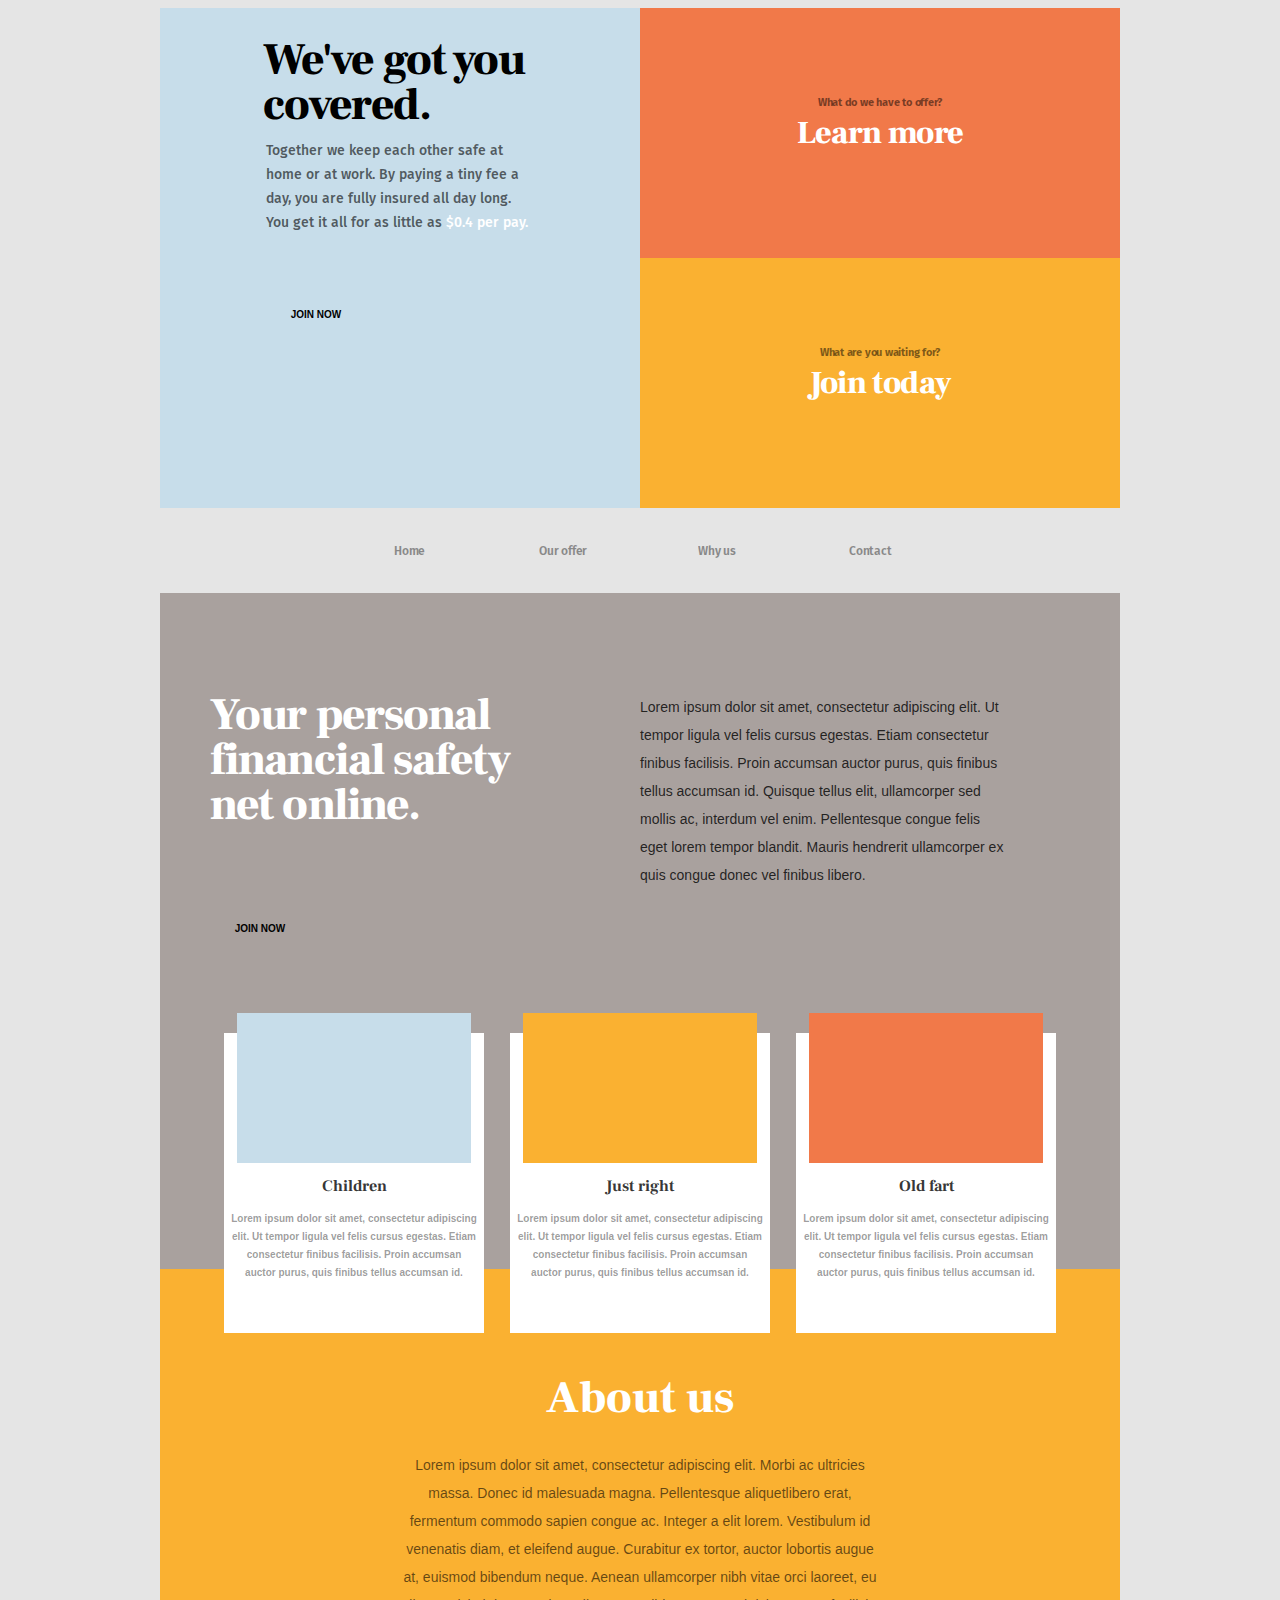
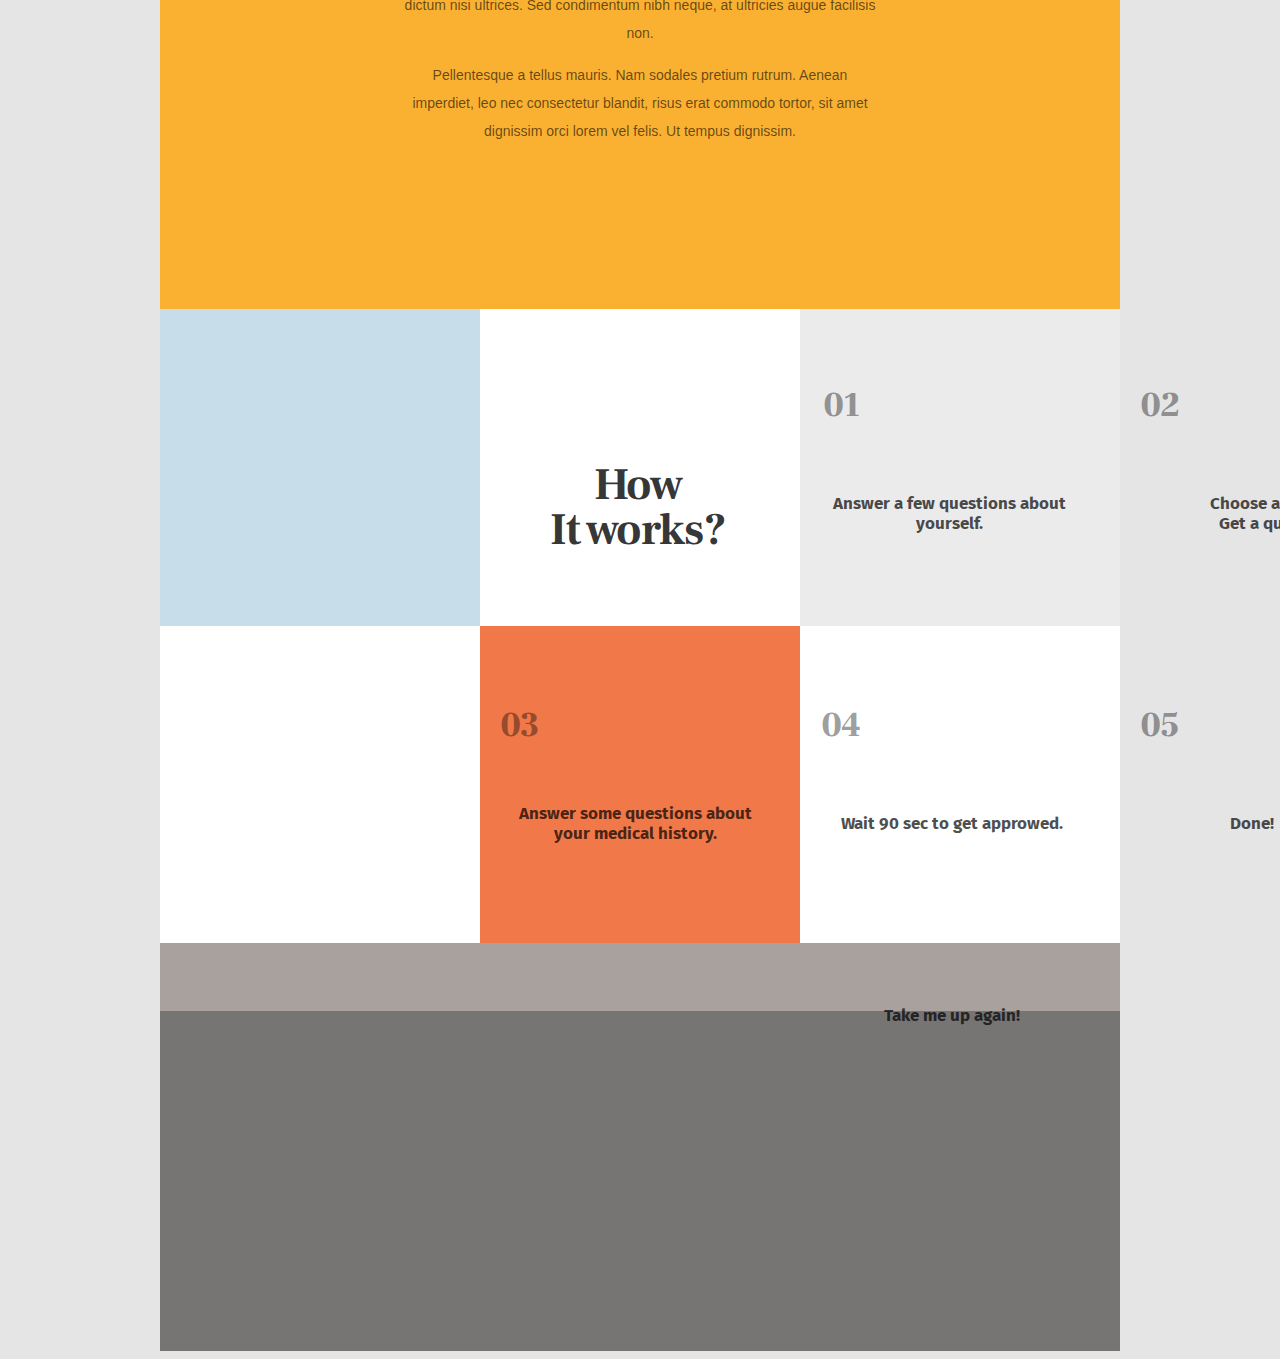
==== index.html @ c1df8662 "Merge branch 'master' of https://github.com/midori1727/insurance-project" ====
<!DOCTYPE html>
<html lang="en">
<head>
    <meta charset="UTF-8">
    <meta name="viewport" content="width=device-width, initial-scale=1.0">
    <link rel="stylesheet" href="style.css">
    <link href="https://fonts.googleapis.com/css2?family=Fira+Sans:wght@100;400&display=swap" rel="stylesheet">
    <link href="https://fonts.googleapis.com/css2?family=Frank+Ruhl+Libre&display=swap" rel="stylesheet">
    <title>Projektarbete</title>
</head>
<body>

    <div class="wrapper" id="start">

        <!-- Midori start -->
        <header>
            <section class="header-section1">
                <div class="header-section1-text">
                    <h1>We've got you covered.</h1>
                    <p>
                        Together we keep each other safe at home or at work. By paying a tiny fee a day, you are fully insured all day long. You get it all for as little as <span>$0.4 per pay.</span> 
                        <a href="" target="_self" class="font join-button">JOIN NOW</a>
                    </p>
                </div>
                <!-- <img src="img/family.png"> -->
            </section>
            <section class="header-section2">
                <p>What do we have to offer?</p>
                <h2>Learn more</h2>
            </section>
            <section class="header-section3">
                <p>What are you waiting for?</p>
                <h2>Join today</h2>
            </section>
            
        </header>
        <nav>
            <ul class="nav">
                <li><a href="index.html" target="_top">Home</a></li>
                <li><a href="#offer" target="_top">Our offer</a></li>
                <li><a href="#whyus" target="_top">Why us</a></li>
                <li><a href="contact.html" target="_top">Contact</a></li>
            </ul>
        </nav>

        <!-- Midori end -->

        <!-- Fredrik start -->
        <main class="main1" id="offer">
            <section class="infofield">
                <article>
                    <h1>Your personal financial safety net online.</h1>
                    <a href="" target="_self" class="font join-button">JOIN NOW</a>
                </article>
                <article>
                    <p>Lorem ipsum dolor sit amet, consectetur
                    adipiscing elit. Ut tempor ligula vel felis
                    cursus egestas. Etiam consectetur finibus
                    facilisis. Proin accumsan auctor purus, quis
                    finibus tellus accumsan id. Quisque tellus
                    elit, ullamcorper sed mollis ac, interdum vel
                    enim. Pellentesque congue felis eget lorem
                    tempor blandit. Mauris hendrerit
                    ullamcorper ex quis congue donec vel
                    finibus libero.</p>
                </article>
            </section>
            <section class="cards">
                <article class="card">
                    <div class="card-bild"></div>
                    <h2>Children</h2>
                    <p>
                        Lorem ipsum dolor sit amet, consectetur
                        adipiscing elit. Ut tempor ligula vel felis
                        cursus egestas. Etiam consectetur finibus
                        facilisis. Proin accumsan auctor purus, quis
                        finibus tellus accumsan id.
                    </p>
                </article>
                <article class="card">
                    <div class="card-bild kvinna"></div>
                    <h2>Just right</h2>
                    <p>
                        Lorem ipsum dolor sit amet, consectetur
                        adipiscing elit. Ut tempor ligula vel felis
                        cursus egestas. Etiam consectetur finibus
                        facilisis. Proin accumsan auctor purus, quis
                        finibus tellus accumsan id.
                    </p>
                </article>
                <article class="card">
                    <div class="card-bild gubbe"></div>
                    <h2>Old fart</h2>
                    <p>
                        Lorem ipsum dolor sit amet, consectetur
                        adipiscing elit. Ut tempor ligula vel felis
                        cursus egestas. Etiam consectetur finibus
                        facilisis. Proin accumsan auctor purus, quis
                        finibus tellus accumsan id.
                    </p>
                </article>
            </section>
            <section class="aboutus">
                <h1>About us</h1>
                    <p>Lorem ipsum dolor sit amet, consectetur adipiscing elit. Morbi ac ultricies massa.
Donec id malesuada magna. Pellentesque aliquetlibero erat, fermentum commodo sapien congue ac. Integer a elit
lorem. Vestibulum id venenatis diam, et eleifend augue. Curabitur ex
tortor, auctor lobortis augue at, euismod bibendum neque. Aenean
ullamcorper nibh vitae orci laoreet, eu dictum nisi ultrices. Sed
condimentum nibh neque, at ultricies augue facilisis non.
                    </p>
                    <p>Pellentesque a tellus mauris. Nam sodales pretium rutrum. Aenean
                        imperdiet, leo nec consectetur blandit, risus erat commodo tortor, sit
                        amet dignissim orci lorem vel felis. Ut tempus dignissim.
                    </p>
            </section>
        </main>
        <!-- Fredrik end -->



<!-- Shamil start-->
       
        <footer class="footer" id="whyus">
        
            <div class="boxes">
          
                <div class="box1">
                    <h1>How <br>It works?</h1>
                </div>
               
                <div class="box2">
                   <p class="one">01</p>
                    <p class="text1">Answer a few questions about yourself.</p>
                </div>
               
                <div class="box3">
                   <p class="two">02</p>
                    <p class="text2">Choose a plan.<br> Get a quote.</p>
                </div>
               
                <div class="box4">
                   <p class="three">03</p>
                    <p class="text3">Answer some questions about your medical history.</p>
                </div>
               
                <div class="box5">
                   <p class="four">04</p>
                    <p class="text4">Wait 90 sec to get approwed.</p>
                </div>
               
                <div class="box6">
                  <p class="five">05</p>
                   <p class="text5">Done!</p>
                </div>
               
            </div>
            
            <div class="section1"><a href="#start" target="_top">Take me up again!</a></div>
            <div class="section2"></div>
        </footer>
        <!-- Shamil end -->


    </div>
    
</body>
</html>
---- style.css ----
body {
    background: #E5E5E5;
    font-family: 'Fira Sans', sans-serif;
    font-style: normal;
    font-weight: 500;
    font-size: 14px;
    line-height: 24px;
}

.wrapper {
    /* background-color:red; */
    width:100%;
    margin-left:auto;
    margin-right:auto;
    max-width:960px;
    min-width:400px;
    min-height:600px;
    padding:0;
}

/* Midori Start*/

header {
    display: grid;
    grid-template: 
     "header1 header2" 50% 
     "header1 header3" 50%
     / 50% 50%;
}

span {
    color: white;
}


header {
    min-height:500px;
}

.header-section1 {
    min-height:500px;
    background: #C7DDEA;
    background-image: url("img/family.png");
    background-size: auto 55%;
    background-position: right bottom;
    background-repeat: no-repeat; 
    grid-area: header1;
}

.header-section1-text {
    display: flex;
    flex-direction: column;
    justify-content: center;
    align-items: center;
}

.header-section1 h1{
    width: 314px;
    height: 101px;
    font-family: Frank Ruhl Libre;
    font-style: normal;
    font-weight: 900;
    font-size: 45px;
    line-height: 100%;
    letter-spacing: -0.02em;
    color: #000000;
    margin-left: 40px;
    margin-bottom: 0px;
}

.header-section1 p {
    width: 268px;
    height: 103px;
    color: rgba(0, 0, 0, 0.6);
    grid-area: section1;
    margin-top: 0px;
    margin-bottom: 0px;
}

  
.header-section1 .join-button {
    margin-top: 65px;
}
  

button:hover {
    filter:drop-shadow(5px 5px 5px black) invert(100%); 
}


.header-section2 {
    background: #F17949;
    left: 720px;
    top: 0px;
    grid-area: header2;
    display: flex;
    flex-direction: column;
    justify-content: center;
    align-items: center;
    text-align: center;
}

.header-section2 p, .header-section3 p {
    width: 250px;
    height: 17px;
    font-family: Fira Sans;
    font-style: normal;
    font-weight: bold;
    font-size: 11px;
    line-height: 13px;
    margin-bottom: 0px;
    letter-spacing: -0.02em;
    color: rgba(0, 0, 0, 0.5);
}

.header-section2 h2, .header-section3 h2 {
  
    width: 250px;
    height: 41px;
    left: 860px;
    top: 131px;
    font-family: Frank Ruhl Libre;
    font-style: normal;
    font-weight: 900;
    font-size: 32px;
    line-height: 41px;
    letter-spacing: -0.02em;
    margin-top: 0px;
    color: #FFFFFF;
}

.header-section3 {
    background: #FAB131;
    grid-area: header3;
    display: flex;
    flex-direction: column;
    justify-content: center;
    align-items: center;
    text-align: center;
}

.nav {
    display: flex;
    justify-content: center;
    list-style: none;
    align-items: center;
    text-align: center;
    height: 57px;
    padding-left: 0px;
}

.nav li {
    width: 16%;
}

.nav li a {
    width: 100%;
    font-family: Fira Sans;
    font-weight: 600;
    font-size: 12px;
    line-height: 100%;
    letter-spacing: -0.02em;
    text-decoration: none;
    color: #000000; 
    opacity: 0.4;
}

.nav li a:hover {
    opacity: 1;
}

/*Midori end*/

/* Fredrik start */


.join-button {
    text-decoration:none;
    color:black;
    display:inline-block;
    box-sizing: border-box;
    width:10em;
    height:3em;
    font-style: normal;
    font-weight: bold;
    font-size: 10px;
    line-height: 3em;
    text-align:center;
    background-image: url("img/button.png");
    background-size: 100% auto;
    background-position: center center;
    background-repeat: no-repeat;
}
.join-button:hover {
    filter:drop-shadow(5px 5px 5px black) invert(100%); 
}

.main1 {
    width:100%;
    min-height:300px;
    margin:0;
    padding:0;
    background-color:#A9A19E;
    background-image: linear-gradient(to bottom, #FAB131, #FAB131);
    background-size: 100% 50%;
    background-position: left bottom;
    background-repeat: no-repeat;
}

.infofield, .cards, .aboutus {
    width:100%;
    height:33,3%;
}

.aboutus > h1 {
    color:white;
    text-align:center;
}
.aboutus > p {
    color: rgba(0, 0, 0, 0.6);
    text-align:center;
    line-height: 20px;
    width:50%;
    margin-left:auto;
    margin-right:auto;
}


.font, .main1 p {
    font-family: Verdana, Helvetica, sans-serif;
}


.main1 {
    display:inline-block;
    box-sizing: border-box;
    width:100%;
    min-height:300px;
    margin:0;
    padding-top:100px;
    padding-bottom:0;
    /* padding-left:5%;
    padding-right:5%; */
    /*padding:6wv 50px 150px 6wv;*/
    background-color:#A9A19E;
    background-image: linear-gradient(to bottom, #FAB131, #FAB131);
    background-size: 100% 50vw;
    background-position: left bottom;
    background-repeat: no-repeat;
    color:rgba(0,0,0,0.8);
}

.main1 h1 {
    color:white;
    font-size:3em;
}
.infofield h1 {
    width:80%;
    /* background-color:yellow; */
    margin:0;
    margin-bottom:20%;
    font-family: Frank Ruhl Libre;
    font-style: normal;
    font-weight: 900;
    font-size: 45px;
    line-height: 100%;
    letter-spacing: -0.02em;
}


.infofield, .cards, .aboutus {
    width:100%;
    height:33,3%;
    min-height:300px;
}
.infofield, .cards {
    display:flex;
    flex-flow: row wrap;
    justify-content:center;
    
}
.infofield p {
    /* background-color:green; */
    width:85%;
    margin:0;
}
.infofield article {
    /* background-color:purple; */
    display:block;
    box-sizing: content-box;
    width:100%;
    max-width:430px;
    min-height:33,3%;
    margin:0;
    padding:0;
}


.main1 p {
    line-height:2em;
}

.aboutus {
    background-color:#FAB131;
    padding-bottom:150px;
}

.aboutus h1 {
    text-align:center;
    font-family: Frank Ruhl Libre;
    font-style: normal;
    font-weight: 900;
    font-size: 45px;
    line-height: 100%;
}
.aboutus p {
    text-align:center;
    width:50%;
    padding:0;
    margin-left:auto;
    margin-right:auto;
}

.cards {
    /* background-color:navy; */
    max-width:860px;
    margin-left:auto;
    margin-right:auto;
}

.card {
    background-color:white;
    display:block;
    box-sizing: content-box;
    width:100%;
    max-width:260px;
    min-height:300px;
    margin:13px;
    margin-top:40px;
    padding:0;
    text-align:center;
}
.card h2 {
    font-family: Frank Ruhl Libre;
    font-style: normal;
    font-weight: bold;
    font-size: 16px;
    line-height: 20px;
}
.card p {
    width:95%;
    margin-left:auto;
    margin-right:auto;
    font-style: normal;
    font-weight: bold;
    font-size: 10px;
    line-height: 18px;
    color: rgba(0, 0, 0, 0.4);
}
.card-bild {
    display:block;
    box-sizing: content-box;
    width:90%;
    height:50%;
    margin-left:auto;
    margin-right:auto;
    margin-top:-20px;
    padding:0;
    background-color:#C7DDEA;
    background-image: url("img/child.png");
    background-size: auto 110%;
    background-position: center 10px;
    background-repeat: no-repeat;
}
.kvinna {
    background-color:#FAB131;
    background-size: auto 300%;
    background-image: url("img/adult.png");
}
.gubbe {
    background-color:#F17949;
    background-size: auto 270%;
    background-image: url("img/old.png");
}


/* FREDRIK END */



/* Shamil start*/

 

.boxes{
    display: grid;
    grid-template-columns: 320px 320px 320px;
    grid-template-rows: 317px 317px;
}


 

.box1{
    background-color: #C7DDEA;
}
.box2{
  background-color: #ffffff;  
}
.box3{
    background-color: #EBEBEB;
}
.box4{
   background-color: #ffffff; 
}
.box5{
    background-color: #F17949;
}
.box6{
    background-color: #ffffff;
}

 

.boxes h1{
position: absolute;
width: 230px;
height: 126px;
left: 550px;
top: 2015px;

font-family: Frank Ruhl Libre;
font-style: normal;
font-weight: bold;
font-size: 45px;
line-height: 100%;


display: flex;
align-items: center;
text-align: center;
letter-spacing: -0.02em;

color: rgba(0, 0, 0, 0.8);


    
}

.one{
    
    
position: absolute;
width: 100px;
height: 100px;
left: 823px;
top: 1920px;

font-family: Frank Ruhl Libre;
font-style: normal;
font-weight: 900;
font-size: 35px;
line-height: 100%;


display: flex;
align-items: center;
text-align: center;
letter-spacing: -0.02em;

color: rgba(0, 0, 0, 0.4);
}


.text1{
    position: absolute;
width: 257px;
height: 113px;
left: 821px;
top: 2040px;

font-family: Fira Sans;
font-style: normal;
font-weight: bold;
font-size: 17px;
line-height: 20px;


display: flex;
align-items: center;
text-align: center;

color: rgba(0, 0, 0, 0.7);
}

.two{
    position: absolute;
width: 100px;
height: 100px;
left: 1140px;
top:  1920px;

font-family: Frank Ruhl Libre;
font-style: normal;
font-weight: 900;
font-size: 35px;
line-height: 100%;


display: flex;
align-items: center;
text-align: center;
letter-spacing: -0.02em;

color: rgba(0, 0, 0, 0.4);
}

.text2{
    position: absolute;
width: 157px;
height: 113px;
left: 1210px;
top: 2040px;

font-family: Fira Sans;
font-style: normal;
font-weight: bold;
font-size: 17px;
line-height: 20px;


display: flex;
align-items: center;
text-align: center;

color: rgba(0, 0, 0, 0.7);
}

.three{
     position: absolute;
width: 100px;
height: 100px;
left: 500px;
top: 2240px;

font-family: Frank Ruhl Libre;
font-style: normal;
font-weight: 900;
font-size: 35px;
line-height: 100%;


display: flex;
align-items: center;
text-align: center;
letter-spacing: -0.02em;

color: rgba(0, 0, 0, 0.4);
}

.text3{
    position: absolute;
width: 250px;
height: 113px;
left: 510px;
top: 2350px;

font-family: Fira Sans;
font-style: normal;
font-weight: bold;
font-size: 17px;
line-height: 20px;


display: flex;
align-items: center;
text-align: center;

color: rgba(0, 0, 0, 0.7);
}


.four{
    position: absolute;
width: 100px;
height: 100px;
left: 821px;
top: 2240px;

font-family: Frank Ruhl Libre;
font-style: normal;
font-weight: 900;
font-size: 35px;
line-height: 100%;


display: flex;
align-items: center;
text-align: center;
letter-spacing: -0.02em;

color: rgba(0, 0, 0, 0.4);
}

.text4{
    position: absolute;
width: 257px;
height: 113px;
left: 841px;
top: 2350px;

font-family: Fira Sans;
font-style: normal;
font-weight: bold;
font-size: 17px;
line-height: 20px;


display: flex;
align-items: center;
text-align: center;

color: rgba(0, 0, 0, 0.7);
}

.five{
    position: absolute;
width: 100px;
height: 100px;
left: 1140px;
top: 2240px;

font-family: Frank Ruhl Libre;
font-style: normal;
font-weight: 900;
font-size: 35px;
line-height: 100%;


display: flex;
align-items: center;
text-align: center;
letter-spacing: -0.02em;

color: rgba(0, 0, 0, 0.4);
}


.text5{
    position: absolute;
width: 257px;
height: 113px;
left: 1230px;
top: 2350px;

font-family: Fira Sans;
font-style: normal;
font-weight: bold;
font-size: 17px;
line-height: 20px;


display: flex;
align-items: center;
text-align: center;

color: rgba(0, 0, 0, 0.7);
}



 


.section1{
width: 100%;
min-height: 68px;

background: #A9A19E;
}



 

.section1 a{
    position: absolute;
width: 255px;
height: 31px;
left: 884px;
top: 2600px;

font-family: Fira Sans;
font-style: normal;
font-weight: bold;
font-size: 17px;
line-height: 20px;
text-decoration: none;

display: flex;
align-items: center;
text-align: center;

color: rgba(0, 0, 0, 0.7);

}

 

.section2{
width: 100%;
height: 340px;

background: #777574;
}

 

/* Shamil end*/









/* MEDIA QUERYS START */

@media only screen and (max-width: 850px) {
    .infofield h1 {
        margin-bottom:0;
    }
    .main1 a {
        display:none;
    }

    nav {
        display: none;
    }

    header {
        display: flex;
        flex-direction: column; 
    }

    .header-section1 {
        background-size: auto 50%;
        background-position: center bottom;
        background-repeat: no-repeat; 
        min-height: 724px;
    }

    .header-section1 .join-button {
        margin-top: 30px;
    }

    .header-section2, .header-section3 {
        height: 315px;
    }

}

/* MEDIA QUERYS END */
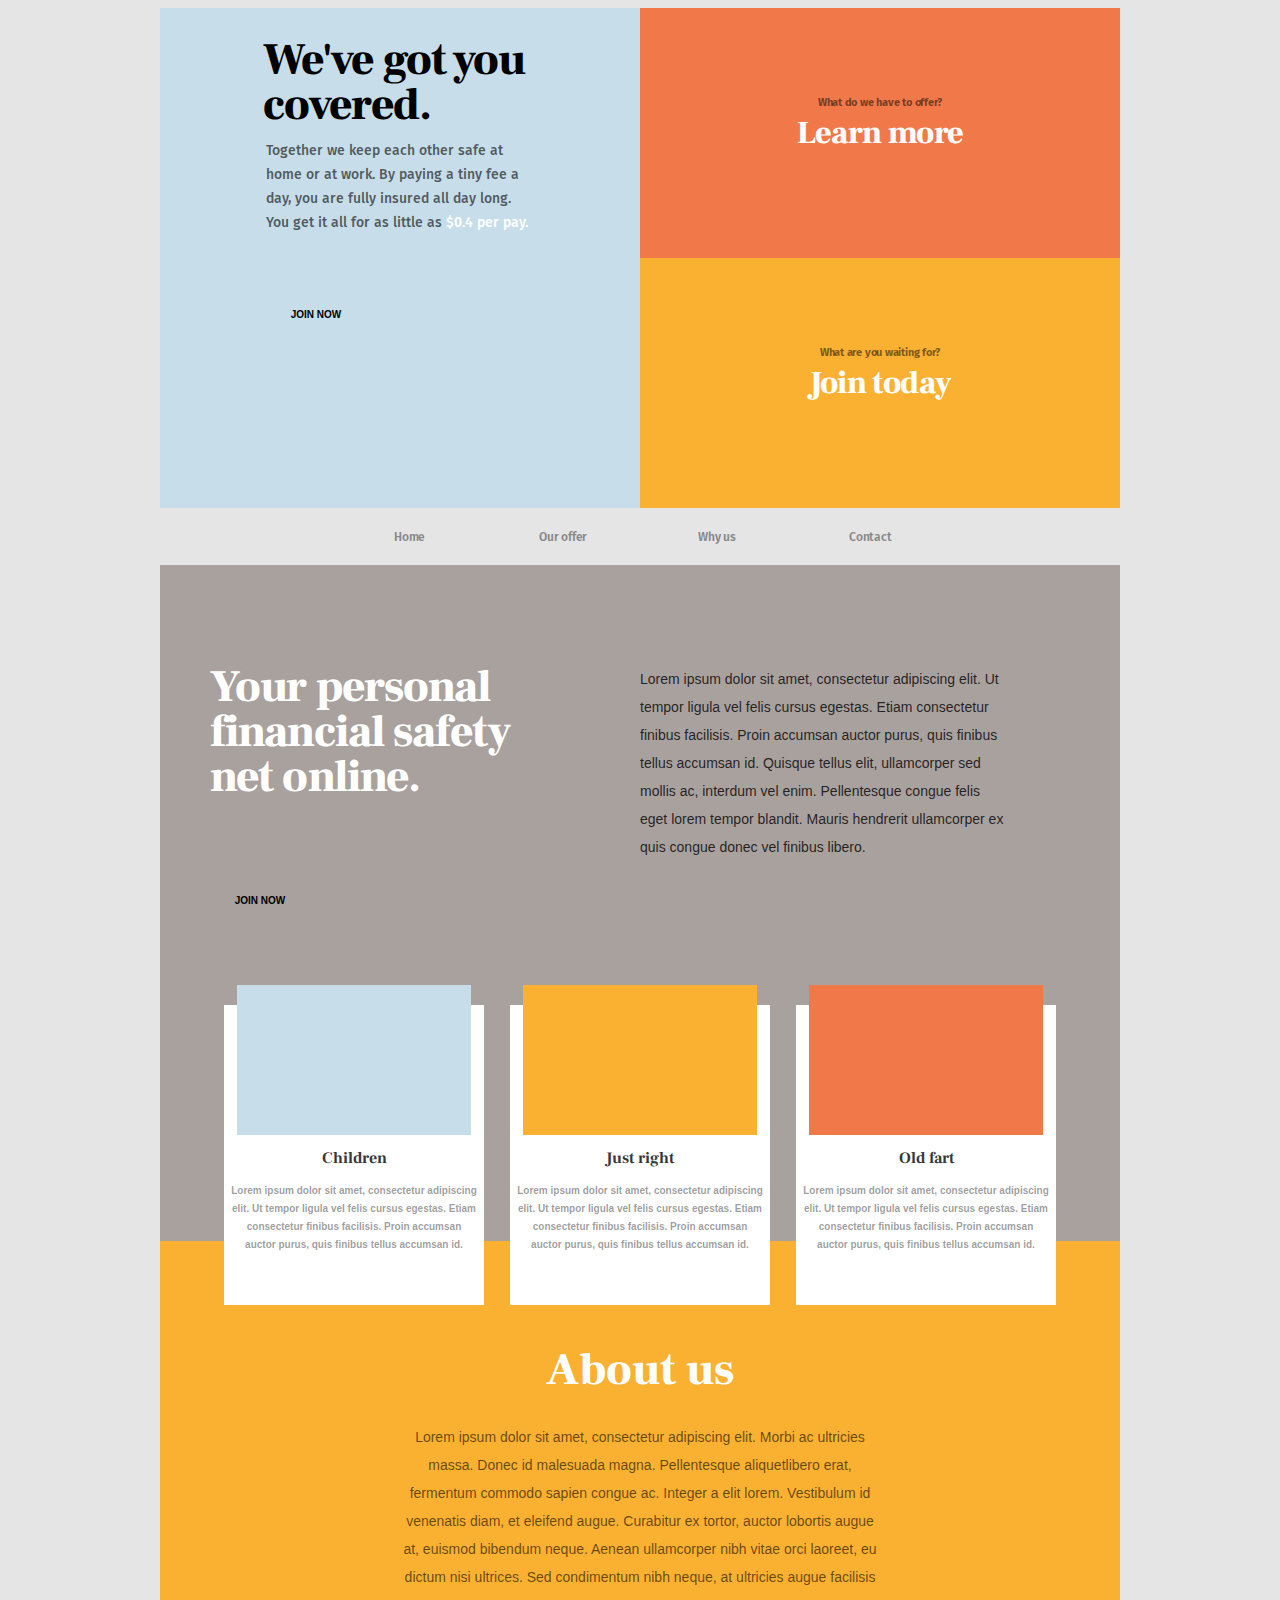
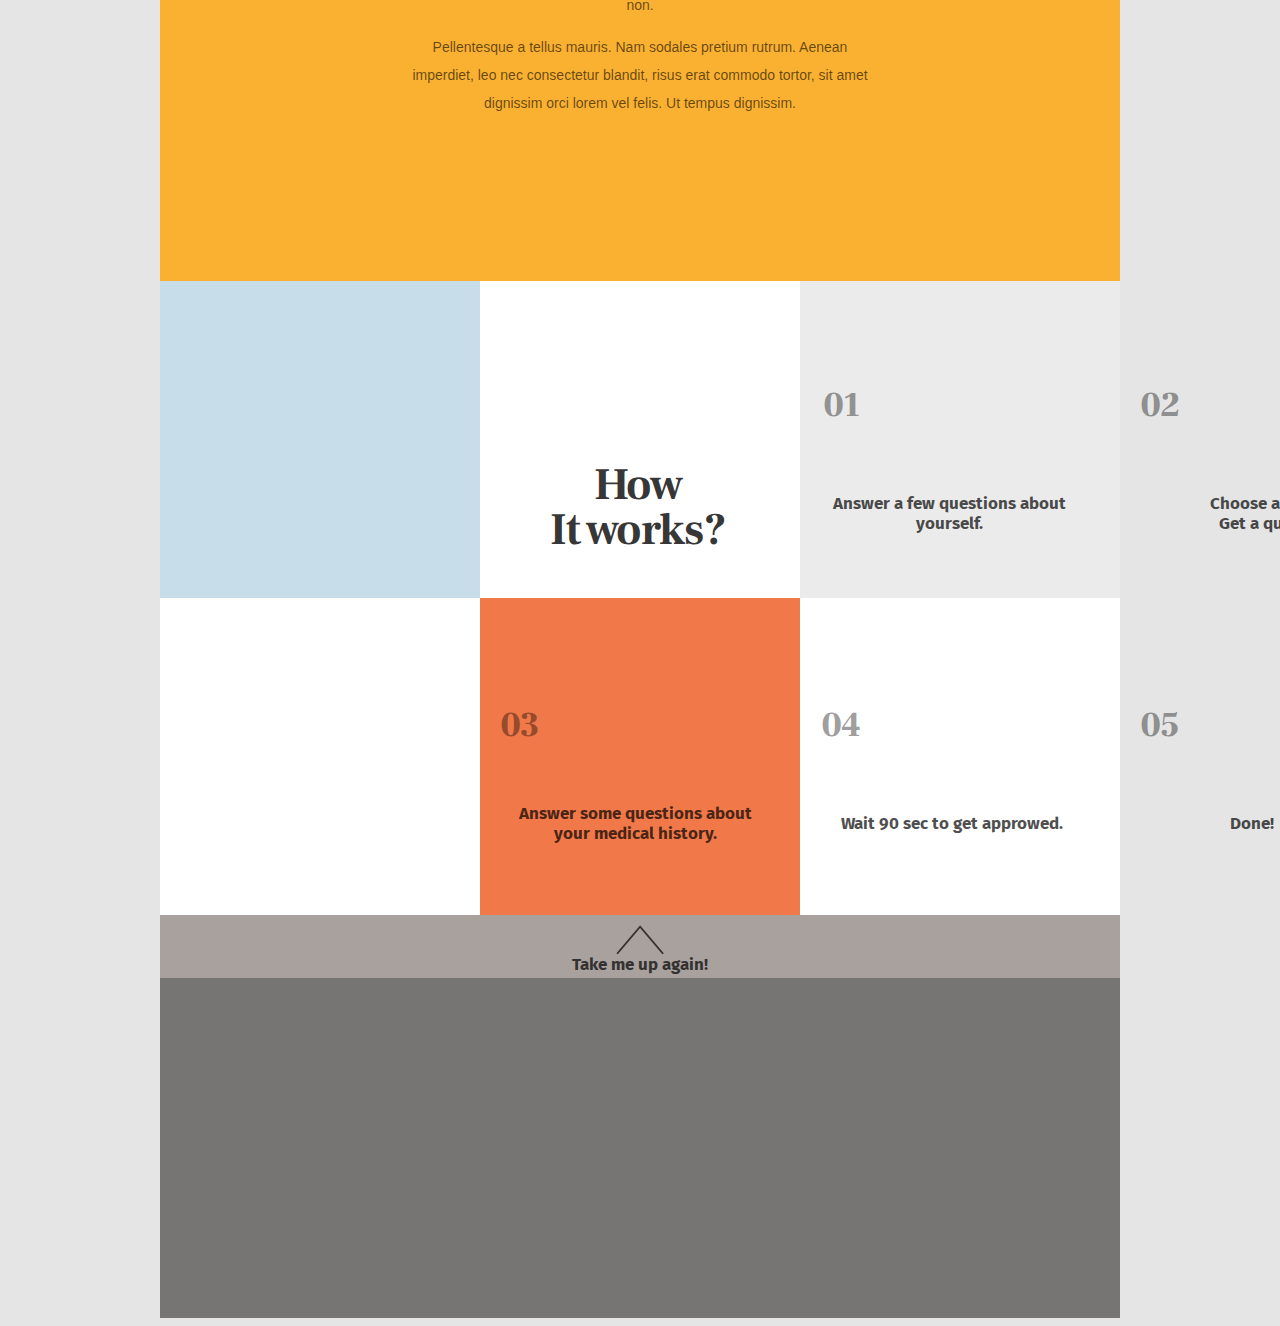
==== commit 719b79d1: "new image" ====
--- a/index.html
+++ b/index.html
@@ -6,14 +6,14 @@
     <link rel="stylesheet" href="style.css">
     <link href="https://fonts.googleapis.com/css2?family=Fira+Sans:wght@100;400&display=swap" rel="stylesheet">
     <link href="https://fonts.googleapis.com/css2?family=Frank+Ruhl+Libre&display=swap" rel="stylesheet">
-    <title>Projektarbete</title>
+    <title>Projektarbete - index</title>
 </head>
 <body>
 
     <div class="wrapper" id="start">
 
         <!-- Midori start -->
-        <header>
+        <header class="header-top">
             <section class="header-section1">
                 <div class="header-section1-text">
                     <h1>We've got you covered.</h1>
@@ -156,7 +156,9 @@
                
             </div>
             
-            <div class="section1"><a href="#start" target="_top">Take me up again!</a></div>
+            <div class="section1">
+                <a href="#start" target="_top"><p class="triangle"></p>Take me up again!</a>
+            </div>
             <div class="section2"></div>
         </footer>
         <!-- Shamil end -->
--- a/style.css
+++ b/style.css
@@ -1,3 +1,5 @@
+/* GENERAL CSS TO BE USED IN BOTH HTML-docs and/or 2 OR MORE SECTIONS START */
+
 body {
     background: #E5E5E5;
     font-family: 'Fira Sans', sans-serif;
@@ -18,9 +20,38 @@
     padding:0;
 }
 
+.join-button {
+    text-decoration:none;
+    color:black;
+    display:inline-block;
+    box-sizing: border-box;
+    width:10em;
+    height:3em;
+    font-style: normal;
+    font-weight: bold;
+    font-size: 10px;
+    line-height: 3em;
+    text-align:center;
+    background-image: url("img/button.png");
+    background-size: 100% auto;
+    background-position: center center;
+    background-repeat: no-repeat;
+}
+.join-button:hover {
+    filter:drop-shadow(5px 5px 5px black) invert(100%); 
+}
+
+
+/* GENERAL CSS TO BE USED IN BOTH HTML-docs and/or 2 OR MORE SECTIONS END */
+
+
+
+/* CSS FOR INDEX.HTML START */
+
+
 /* Midori Start*/
 
-header {
+.header-top {
     display: grid;
     grid-template: 
      "header1 header2" 50% 
@@ -146,7 +177,8 @@
     align-items: center;
     text-align: center;
     height: 57px;
-    padding-left: 0px;
+    padding:0;
+    margin:0;
 }
 
 .nav li {
@@ -174,26 +206,7 @@
 /* Fredrik start */
 
 
-.join-button {
-    text-decoration:none;
-    color:black;
-    display:inline-block;
-    box-sizing: border-box;
-    width:10em;
-    height:3em;
-    font-style: normal;
-    font-weight: bold;
-    font-size: 10px;
-    line-height: 3em;
-    text-align:center;
-    background-image: url("img/button.png");
-    background-size: 100% auto;
-    background-position: center center;
-    background-repeat: no-repeat;
-}
-.join-button:hover {
-    filter:drop-shadow(5px 5px 5px black) invert(100%); 
-}
+
 
 .main1 {
     width:100%;
@@ -674,9 +687,11 @@
 
 .section1{
 width: 100%;
-min-height: 68px;
-
+display:block;
+box-sizing: inline-box;
 background: #A9A19E;
+padding:0;
+padding-top:10px;
 }
 
 
@@ -684,11 +699,11 @@
  
 
 .section1 a{
-    position: absolute;
-width: 255px;
-height: 31px;
-left: 884px;
-top: 2600px;
+width: 100%;
+display:inline-block;
+margin-left:auto;
+margin-right:auto;
+text-align:center;
 
 font-family: Fira Sans;
 font-style: normal;
@@ -697,12 +712,20 @@
 line-height: 20px;
 text-decoration: none;
 
-display: flex;
-align-items: center;
-text-align: center;
-
 color: rgba(0, 0, 0, 0.7);
 
+}
+.triangle {
+    margin:0;
+    padding:0;
+    margin-left:auto;
+    margin-right:auto;
+    width: 50px;
+    height: 30px;
+    background-image: url("img/triangle.png");
+    background-size: cover;
+    background-position: center center;
+    background-repeat: no-repeat;
 }
 
  
@@ -720,6 +743,71 @@
 
 
 
+/* CSS FOR INDEX.HTML END */
+
+
+
+
+
+/* CSS FOR CONTACT PAGE START */
+
+
+
+.white-nav {
+    background-color:white;
+}
+
+.main-contact {
+    width:100%;
+    min-height:300px;
+    margin:0;
+    padding:0;
+    background-color:#A9A19E;
+}
+
+.header-contact {
+    display:flex;
+    justify-content:center;
+    align-items:center;
+    width:100%;
+    min-height:400px;
+    background-color:#C7DDEA;
+    background-image: url("img/Frame.png");
+    background-size: auto 90%;
+    background-position: 90% bottom;
+    background-repeat: no-repeat;
+}
+.header-contact h1 {
+    width:100%;
+    text-align:center;
+    font-family: Frank Ruhl Libre;
+    font-style: normal;
+    font-weight: 900;
+    font-size: 58px;
+    line-height: 100%;
+    letter-spacing: -0.02em;
+}
+
+.main-contact {
+    display:flex;
+    flex-flow: row wrap;
+    justify-content:center;
+    align-items:center;
+}
+
+.main-contact section {
+    display:block;
+    box-sizing: content-box;
+    margin:0;
+    padding:0;
+    background-color:red;
+    width:100%;
+    max-width:430px;
+    min-height:200px;
+}
+
+
+/* CSS FOR CONTACT PAGE END */
 
 
 
@@ -740,7 +828,7 @@
         display: none;
     }
 
-    header {
+    .header-top {
         display: flex;
         flex-direction: column; 
     }
@@ -760,6 +848,22 @@
         height: 315px;
     }
 
+    /* contact start*/
+
+    .header-contact {
+        background-size: auto 50%;
+        background-position: center bottom;
+        background-repeat: no-repeat; 
+        min-height: 500px;
+    }
+
+    .header-sction {
+        /*margin-top: 50px;*/
+    }
+
+    /* contact end*/
+
+
 }
 
 /* MEDIA QUERYS END */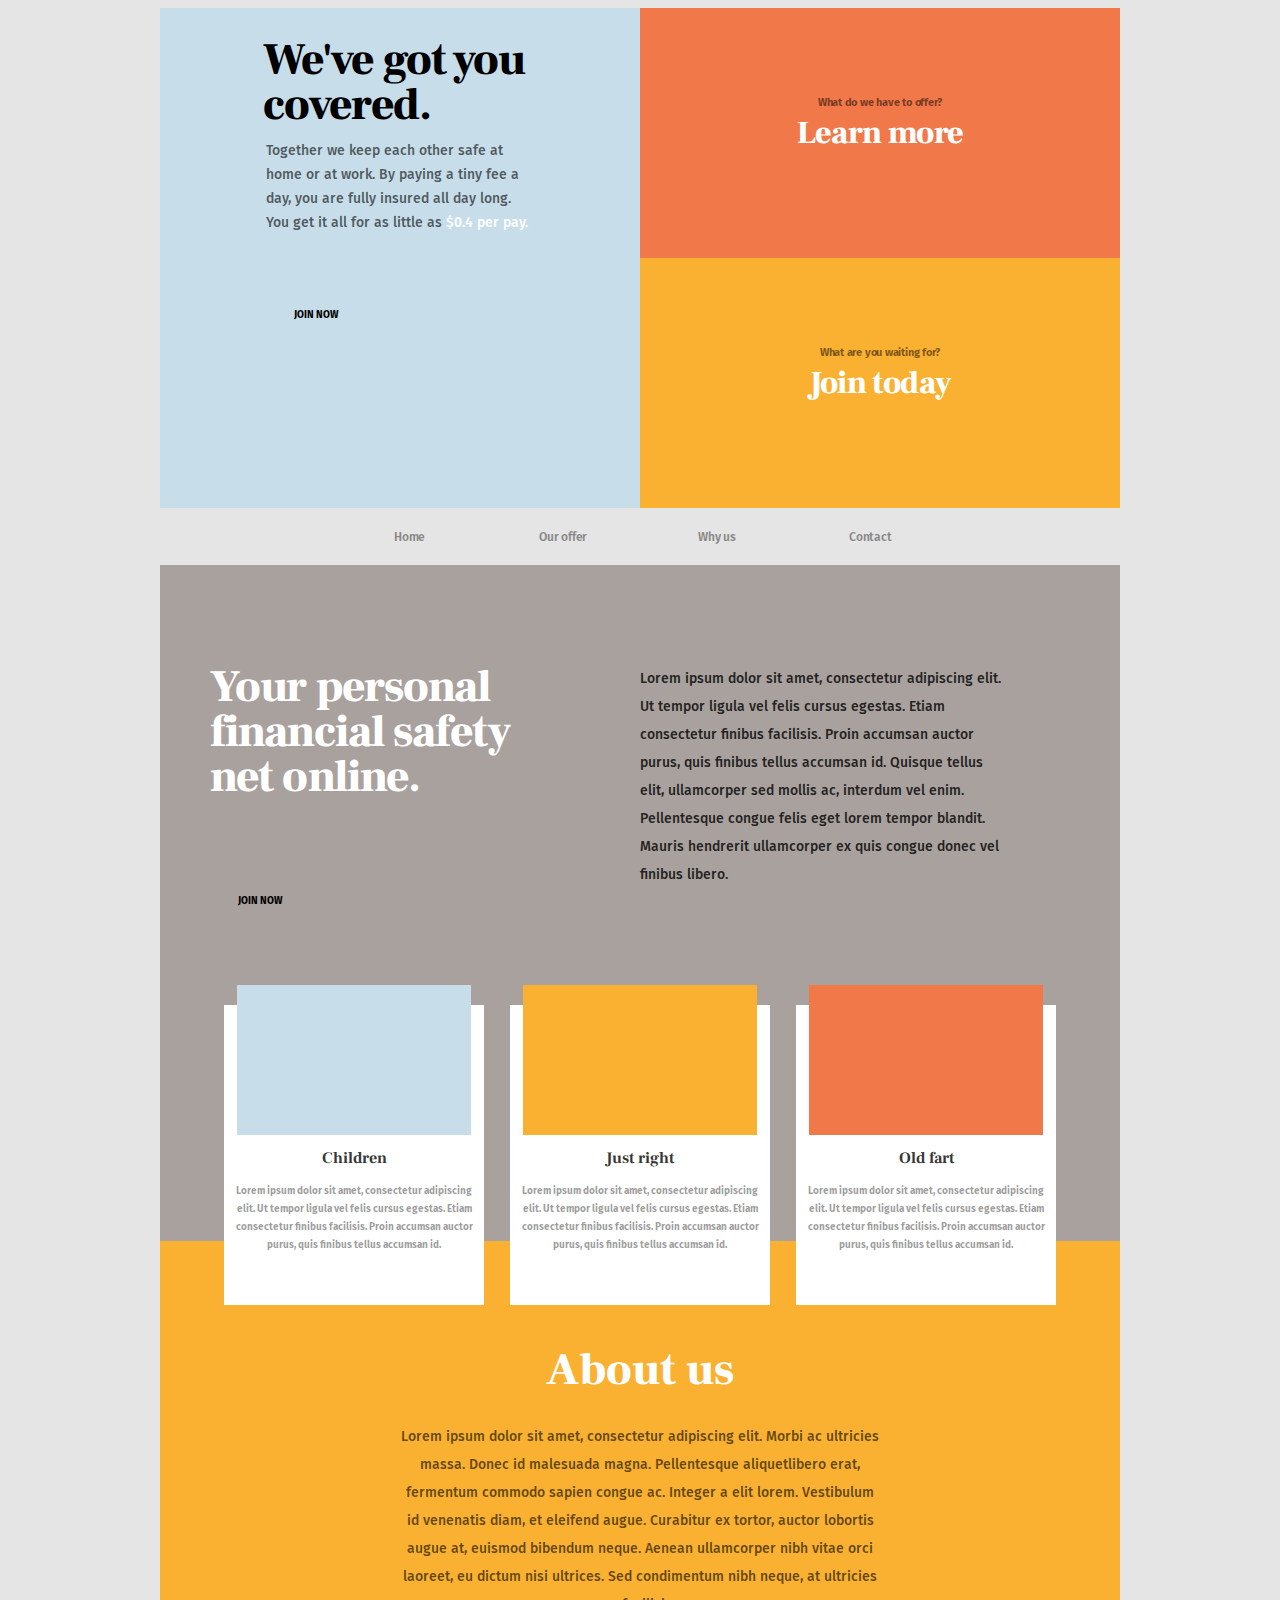
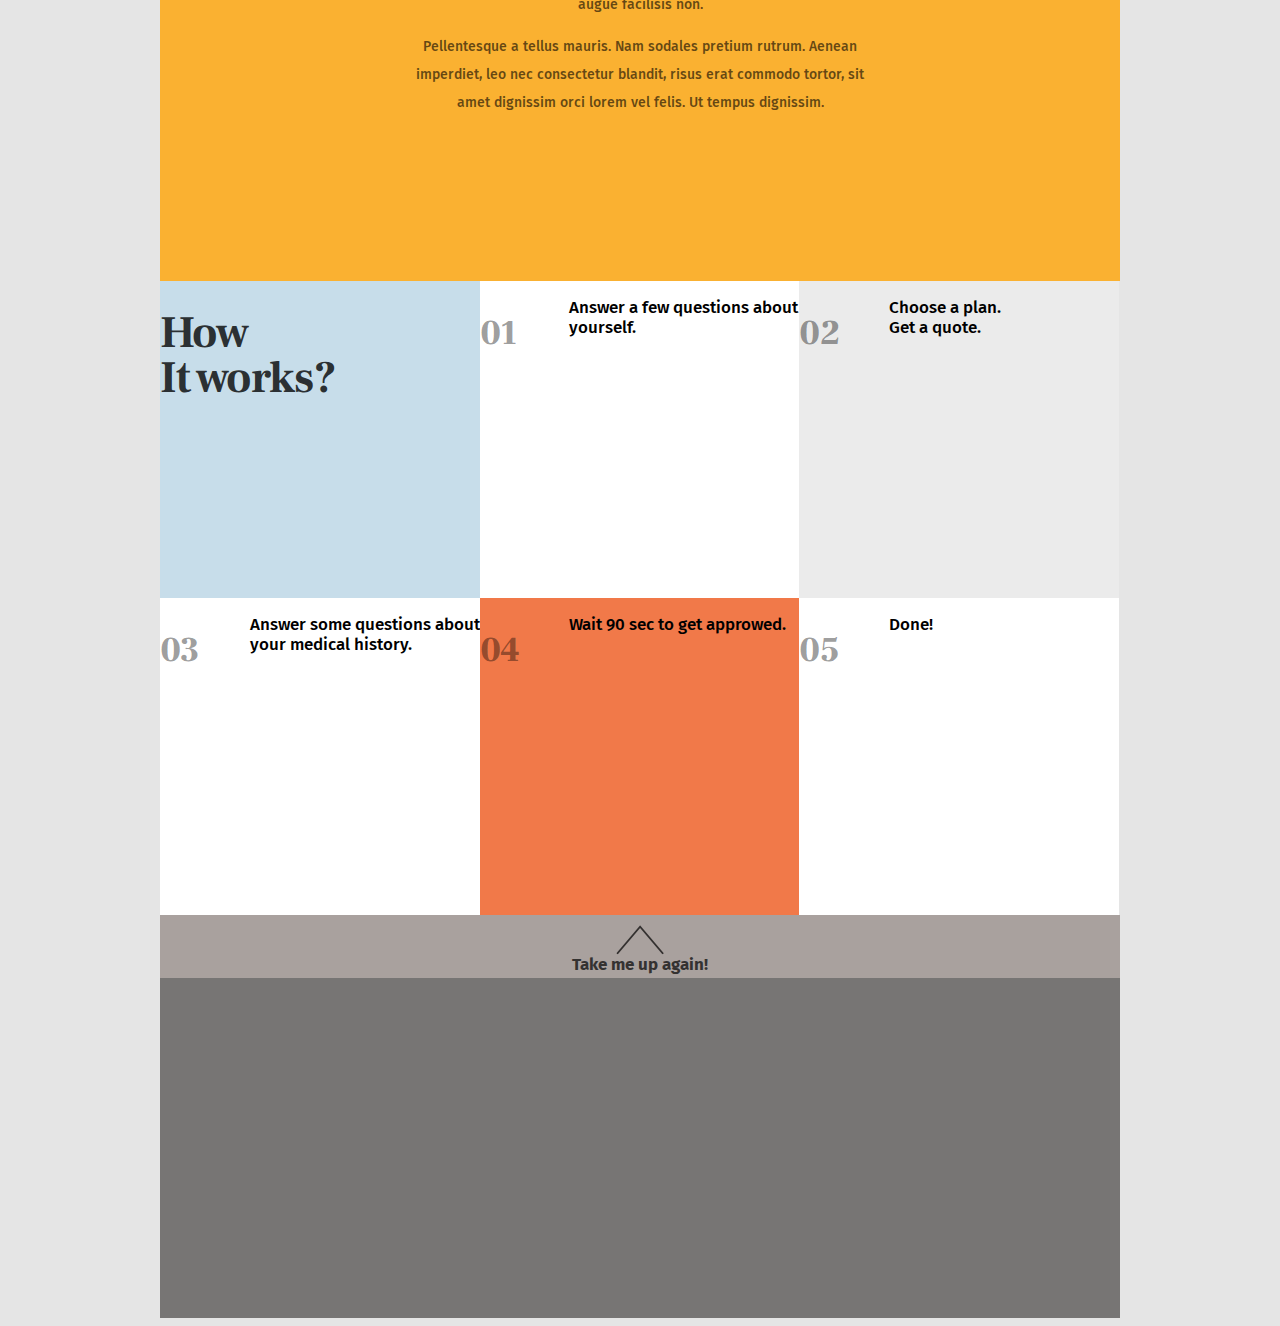
==== commit 449359d2: "footer box" ====
--- a/index.html
+++ b/index.html
@@ -124,42 +124,41 @@
         <footer class="footer" id="whyus">
         
             <div class="boxes">
-          
-                <div class="box1">
-                    <h1>How <br>It works?</h1>
+                <div class="box-items box1">
+                    <h1>How<br>It works?</h1> 
                 </div>
-               
-                <div class="box2">
-                   <p class="one">01</p>
-                    <p class="text1">Answer a few questions about yourself.</p>
+       
+                <div class="box-items box2">
+                    <p class="number">01</p>
+                    <p class="box-text">Answer a few questions about yourself.</p>
                 </div>
-               
-                <div class="box3">
-                   <p class="two">02</p>
-                    <p class="text2">Choose a plan.<br> Get a quote.</p>
+       
+                <div class="box-items box3">
+                    <p class="number">02</p>
+                    <p class="box-text">Choose a plan.<br> Get a quote.</p>
                 </div>
-               
-                <div class="box4">
-                   <p class="three">03</p>
-                    <p class="text3">Answer some questions about your medical history.</p>
+       
+                <div class="box-items box4">
+                    <p class="number">03</p>
+                    <p class="box-text">Answer some questions about your medical history.</p>
                 </div>
-               
-                <div class="box5">
-                   <p class="four">04</p>
-                    <p class="text4">Wait 90 sec to get approwed.</p>
+       
+                <div class="box-items box5">
+                    <p class="number">04</p>
+                    <p class="box-text">Wait 90 sec to get approwed.</p>
                 </div>
-               
-                <div class="box6">
-                  <p class="five">05</p>
-                   <p class="text5">Done!</p>
+       
+                <div class="box-items box6">
+                    <p class="number">05</p>
+                    <p class="box-text">Done!</p>
                 </div>
-               
+       
             </div>
-            
-            <div class="section1">
-                <a href="#start" target="_top"><p class="triangle"></p>Take me up again!</a>
-            </div>
-            <div class="section2"></div>
+    
+        <div class="section1">
+            <a href="#start" target="_top"><p class="triangle"></p>Take me up again!</a>
+        </div>
+        <div class="section2"></div>
         </footer>
         <!-- Shamil end -->
 
--- a/style.css
+++ b/style.css
@@ -7,6 +7,11 @@
     font-weight: 500;
     font-size: 14px;
     line-height: 24px;
+}
+
+label, textarea {
+    font-size: 18px;
+    color: rgba(0, 0, 0, 0.7);
 }
 
 .wrapper {
@@ -20,7 +25,7 @@
     padding:0;
 }
 
-.join-button {
+.join-button, .formbutton {
     text-decoration:none;
     color:black;
     display:inline-block;
@@ -32,14 +37,24 @@
     font-size: 10px;
     line-height: 3em;
     text-align:center;
+    border:0;
     background-image: url("img/button.png");
     background-size: 100% auto;
     background-position: center center;
     background-repeat: no-repeat;
 }
-.join-button:hover {
+.formbutton {
+    background-color:transparent;
+    width:12em;
+    height:4em;
+    float: right;
+    font-size: 16px;
+    color: rgba(0, 0, 0, 0.7);
+}
+.join-button:hover, .formbutton:hover {
     filter:drop-shadow(5px 5px 5px black) invert(100%); 
 }
+
 
 
 /* GENERAL CSS TO BE USED IN BOTH HTML-docs and/or 2 OR MORE SECTIONS END */
@@ -208,40 +223,6 @@
 
 
 
-.main1 {
-    width:100%;
-    min-height:300px;
-    margin:0;
-    padding:0;
-    background-color:#A9A19E;
-    background-image: linear-gradient(to bottom, #FAB131, #FAB131);
-    background-size: 100% 50%;
-    background-position: left bottom;
-    background-repeat: no-repeat;
-}
-
-.infofield, .cards, .aboutus {
-    width:100%;
-    height:33,3%;
-}
-
-.aboutus > h1 {
-    color:white;
-    text-align:center;
-}
-.aboutus > p {
-    color: rgba(0, 0, 0, 0.6);
-    text-align:center;
-    line-height: 20px;
-    width:50%;
-    margin-left:auto;
-    margin-right:auto;
-}
-
-
-.font, .main1 p {
-    font-family: Verdana, Helvetica, sans-serif;
-}
 
 
 .main1 {
@@ -262,11 +243,30 @@
     background-repeat: no-repeat;
     color:rgba(0,0,0,0.8);
 }
-
 .main1 h1 {
     color:white;
     font-size:3em;
 }
+
+.infofield, .cards, .aboutus {
+    width:100%;
+    height:33,3%;
+}
+
+.aboutus > h1 {
+    color:white;
+    text-align:center;
+}
+.aboutus > p {
+    color: rgba(0, 0, 0, 0.6);
+    text-align:center;
+    line-height: 20px;
+    width:50%;
+    margin-left:auto;
+    margin-right:auto;
+}
+
+
 .infofield h1 {
     width:80%;
     /* background-color:yellow; */
@@ -404,285 +404,77 @@
 /* Shamil start*/
 
  
-
-.boxes{
-    display: grid;
-    grid-template-columns: 320px 320px 320px;
-    grid-template-rows: 317px 317px;
-}
-
-
- 
-
-.box1{
+.boxes {
+    width: 100%;
+    height: 634px;
+    display: flex;
+    flex-flow: row wrap;
+}
+
+.box-items {
+    width:33.3%;
+    display: flex;
+}
+
+.box1 {
     background-color: #C7DDEA;
 }
-.box2{
-  background-color: #ffffff;  
-}
-.box3{
+
+.box2 {
+    background-color: #ffffff;  
+}
+
+.box3 {
     background-color: #EBEBEB;
 }
-.box4{
-   background-color: #ffffff; 
-}
-.box5{
+    
+.box4 {
+    background-color: #ffffff; 
+}
+
+.box5 {
     background-color: #F17949;
 }
-.box6{
+
+.box6 {
     background-color: #ffffff;
 }
 
- 
-
-.boxes h1{
-position: absolute;
-width: 230px;
-height: 126px;
-left: 550px;
-top: 2015px;
-
-font-family: Frank Ruhl Libre;
-font-style: normal;
-font-weight: bold;
-font-size: 45px;
-line-height: 100%;
-
-
-display: flex;
-align-items: center;
-text-align: center;
-letter-spacing: -0.02em;
-
-color: rgba(0, 0, 0, 0.8);
-
-
-    
-}
-
-.one{
-    
-    
-position: absolute;
-width: 100px;
-height: 100px;
-left: 823px;
-top: 1920px;
-
-font-family: Frank Ruhl Libre;
-font-style: normal;
-font-weight: 900;
-font-size: 35px;
-line-height: 100%;
-
-
-display: flex;
-align-items: center;
-text-align: center;
-letter-spacing: -0.02em;
-
-color: rgba(0, 0, 0, 0.4);
-}
-
-
-.text1{
-    position: absolute;
-width: 257px;
-height: 113px;
-left: 821px;
-top: 2040px;
-
-font-family: Fira Sans;
-font-style: normal;
-font-weight: bold;
-font-size: 17px;
-line-height: 20px;
-
-
-display: flex;
-align-items: center;
-text-align: center;
-
-color: rgba(0, 0, 0, 0.7);
-}
-
-.two{
-    position: absolute;
-width: 100px;
-height: 100px;
-left: 1140px;
-top:  1920px;
-
-font-family: Frank Ruhl Libre;
-font-style: normal;
-font-weight: 900;
-font-size: 35px;
-line-height: 100%;
-
-
-display: flex;
-align-items: center;
-text-align: center;
-letter-spacing: -0.02em;
-
-color: rgba(0, 0, 0, 0.4);
-}
-
-.text2{
-    position: absolute;
-width: 157px;
-height: 113px;
-left: 1210px;
-top: 2040px;
-
-font-family: Fira Sans;
-font-style: normal;
-font-weight: bold;
-font-size: 17px;
-line-height: 20px;
-
-
-display: flex;
-align-items: center;
-text-align: center;
-
-color: rgba(0, 0, 0, 0.7);
-}
-
-.three{
-     position: absolute;
-width: 100px;
-height: 100px;
-left: 500px;
-top: 2240px;
-
-font-family: Frank Ruhl Libre;
-font-style: normal;
-font-weight: 900;
-font-size: 35px;
-line-height: 100%;
-
-
-display: flex;
-align-items: center;
-text-align: center;
-letter-spacing: -0.02em;
-
-color: rgba(0, 0, 0, 0.4);
-}
-
-.text3{
-    position: absolute;
-width: 250px;
-height: 113px;
-left: 510px;
-top: 2350px;
-
-font-family: Fira Sans;
-font-style: normal;
-font-weight: bold;
-font-size: 17px;
-line-height: 20px;
-
-
-display: flex;
-align-items: center;
-text-align: center;
-
-color: rgba(0, 0, 0, 0.7);
-}
-
-
-.four{
-    position: absolute;
-width: 100px;
-height: 100px;
-left: 821px;
-top: 2240px;
-
-font-family: Frank Ruhl Libre;
-font-style: normal;
-font-weight: 900;
-font-size: 35px;
-line-height: 100%;
-
-
-display: flex;
-align-items: center;
-text-align: center;
-letter-spacing: -0.02em;
-
-color: rgba(0, 0, 0, 0.4);
-}
-
-.text4{
-    position: absolute;
-width: 257px;
-height: 113px;
-left: 841px;
-top: 2350px;
-
-font-family: Fira Sans;
-font-style: normal;
-font-weight: bold;
-font-size: 17px;
-line-height: 20px;
-
-
-display: flex;
-align-items: center;
-text-align: center;
-
-color: rgba(0, 0, 0, 0.7);
-}
-
-.five{
-    position: absolute;
-width: 100px;
-height: 100px;
-left: 1140px;
-top: 2240px;
-
-font-family: Frank Ruhl Libre;
-font-style: normal;
-font-weight: 900;
-font-size: 35px;
-line-height: 100%;
-
-
-display: flex;
-align-items: center;
-text-align: center;
-letter-spacing: -0.02em;
-
-color: rgba(0, 0, 0, 0.4);
-}
-
-
-.text5{
-    position: absolute;
-width: 257px;
-height: 113px;
-left: 1230px;
-top: 2350px;
-
-font-family: Fira Sans;
-font-style: normal;
-font-weight: bold;
-font-size: 17px;
-line-height: 20px;
-
-
-display: flex;
-align-items: center;
-text-align: center;
-
-color: rgba(0, 0, 0, 0.7);
-}
-
-
-
- 
+
+.boxes h1 {
+    width: 314px;
+    Height: 101px;
+    font-family: Frank Ruhl Libre;
+    font-style: normal;
+    font-weight: bold;
+    font-size: 45px;
+    line-height: 100%;
+    letter-spacing: -0.02em;
+    color: rgba(0, 0, 0, 0.8);
+    /*white-space: pre-wrap;*/
+}
+
+.number {
+    width: 100px;
+    height: 100px;
+    font-family: Frank Ruhl Libre;
+    font-style: normal;
+    font-weight: 900;
+    font-size: 35px;
+    line-height: 100%;
+    letter-spacing: -0.02em;
+    color: rgba(0, 0, 0, 0.4);
+}
+
+.box-text {
+    width: 257px;
+    height: 113px;
+    font-family: Fira Sans;
+    font-style: normal;
+    font-weight: 500;
+    font-size: 17px;
+    line-height: 20px;
+}
 
 
 .section1{
@@ -792,18 +584,111 @@
     display:flex;
     flex-flow: row wrap;
     justify-content:center;
-    align-items:center;
-}
-
-.main-contact section {
+    align-items:flex-start;
+    padding-top:10%;
+}
+
+.formblock1, .formblock2 {
     display:block;
     box-sizing: content-box;
     margin:0;
     padding:0;
-    background-color:red;
     width:100%;
     max-width:430px;
     min-height:200px;
+    margin-left:1%;
+    margin-right:1%;
+}
+
+.formblock1 {
+    min-height:50px;
+}
+
+.formblock1 p {
+    color:white;
+    font-family: Frank Ruhl Libre;
+    font-style: normal;
+    font-weight: 900;
+    font-size: 58px;
+    line-height: 100%;
+    letter-spacing: -0.02em;
+    margin:0;
+    padding:0;
+}
+
+textarea, input[type=email] {
+    width: 100%;
+    padding: 12px 20px;
+    box-sizing: border-box;
+    border: 0;
+    border-radius: 4px;
+    background-color: white;
+    resize: none;
+    margin-bottom:25px;
+}
+textarea {
+    height: 150px;
+}
+
+
+.footer-top {
+    width: 100%;
+    height: 407px;
+    background-image: url("img/Rectangle\ 6.png");
+    display: flex;   
+}
+
+.footer-text {
+    width: 323px;
+    height: 206px;
+    background: #FAB131;
+    box-shadow: 0px 4px 16px rgba(0, 0, 0, 0.1);
+    margin-top: 45px;
+    margin-left: 86px;
+}
+
+.footer-text h2 {
+   
+    font-family: Frank Ruhl Libre;
+    font-style: normal;
+    font-weight: 900;
+    font-size: 40px;
+    line-height: 100%;
+/* identical to box height, or 45px */
+    letter-spacing: -0.02em;
+    color: #FFFFFF;
+    margin-left: 20px;
+    margin-bottom: 0px;
+}
+
+adress {
+    width: 277px;
+    height: 76px;
+    font-family: Fira Sans;
+    font-style: normal;
+    font-weight: 500;
+    font-size: 14px;
+    line-height: 24px;
+/* or 171% */
+    margin:22px auto auto 22px;
+    color: rgba(255, 255, 255, 0.8);
+}
+
+adress p {
+    margin: 0px auto 0px 20px;
+}
+
+.footer-bottom {
+    width: 100%;
+    height: 340px;
+    background: #777574;
+}
+
+.marker {
+    font-size: 8em;
+    color: #F17949;
+    margin-top: 160px;
+    margin-left: 50px;
 }
 
 
@@ -848,20 +733,23 @@
         height: 315px;
     }
 
-    /* contact start*/
-
-    .header-contact {
-        background-size: auto 50%;
-        background-position: center bottom;
-        background-repeat: no-repeat; 
-        min-height: 500px;
-    }
-
-    .header-sction {
-        /*margin-top: 50px;*/
-    }
-
-    /* contact end*/
+    .footer-text {
+        min-height: 250px;
+    }
+
+    .marker {
+        visibility:hidden;
+    }
+    
+    .boxes {
+        display: flex;
+        flex-direction: column;
+        flex-wrap: nowrap;
+    }
+
+    .box-items {
+        width: 100%;
+    }
 
 
 }
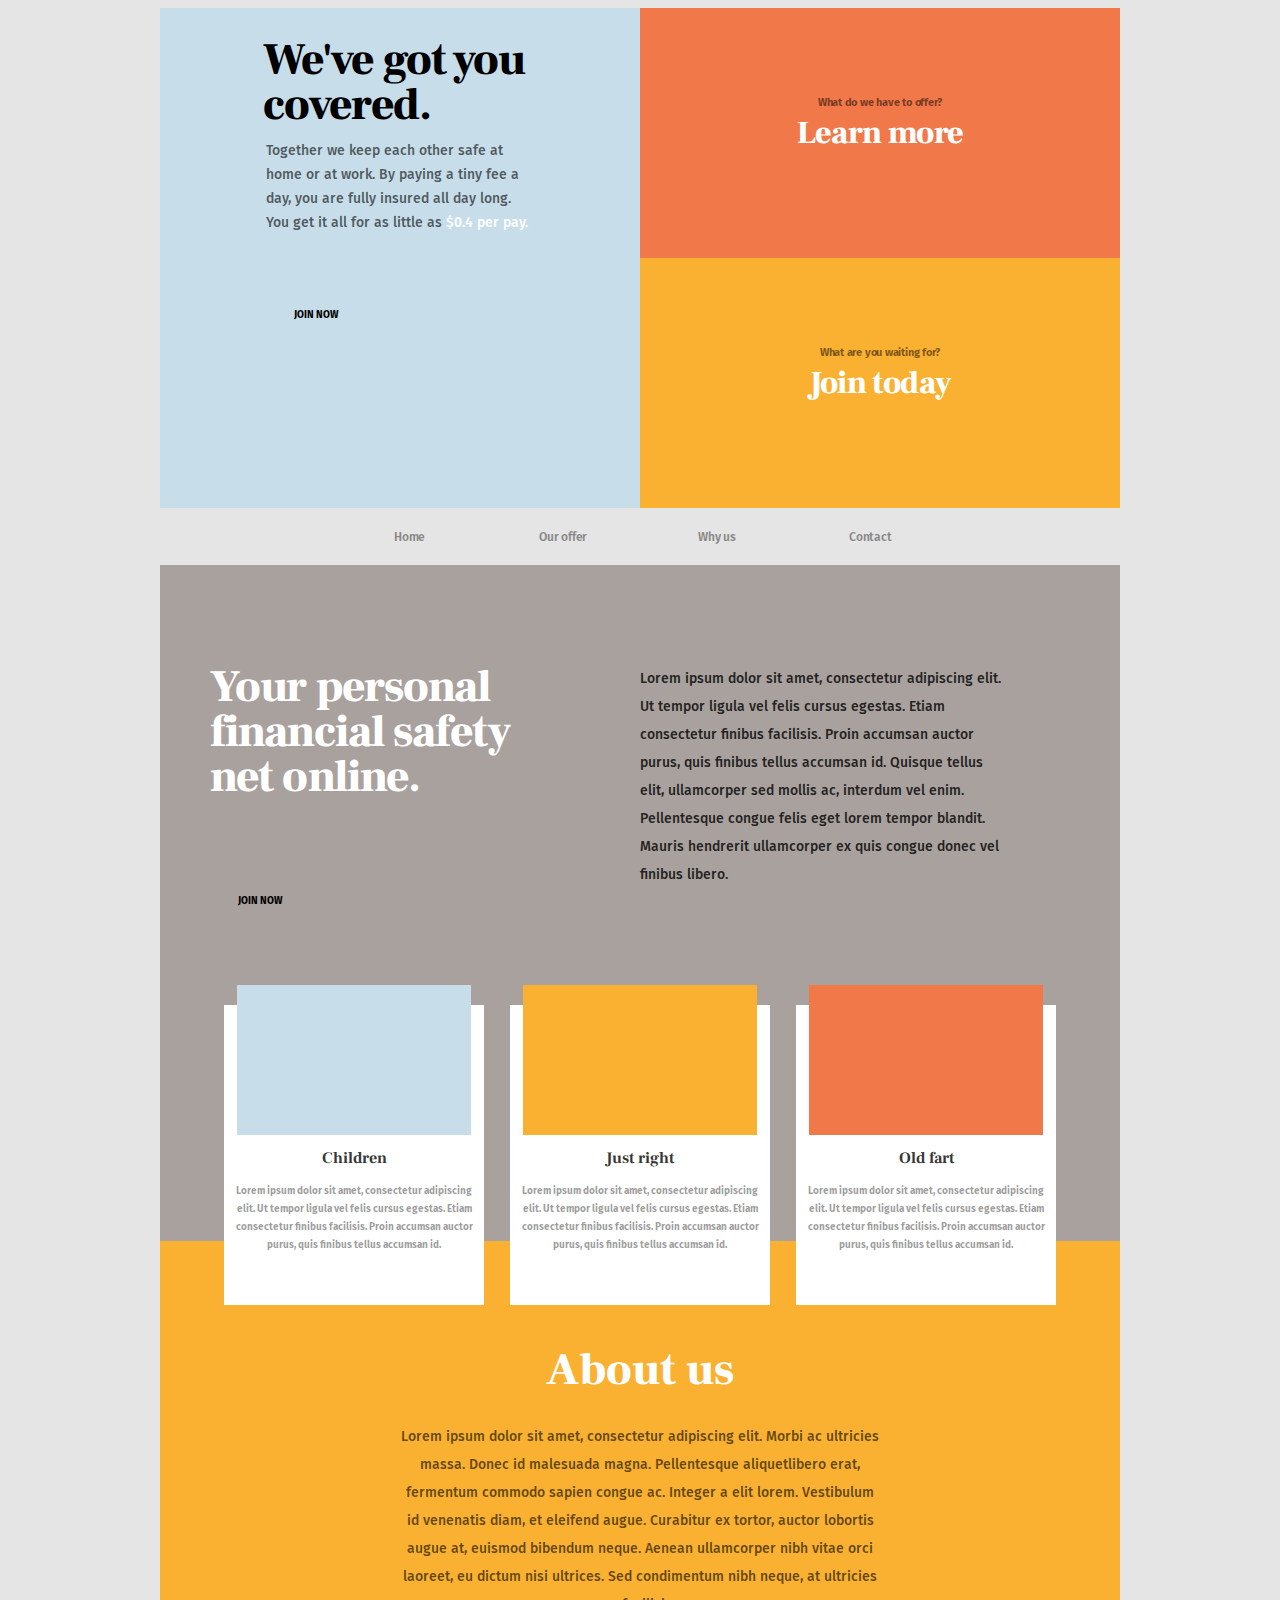
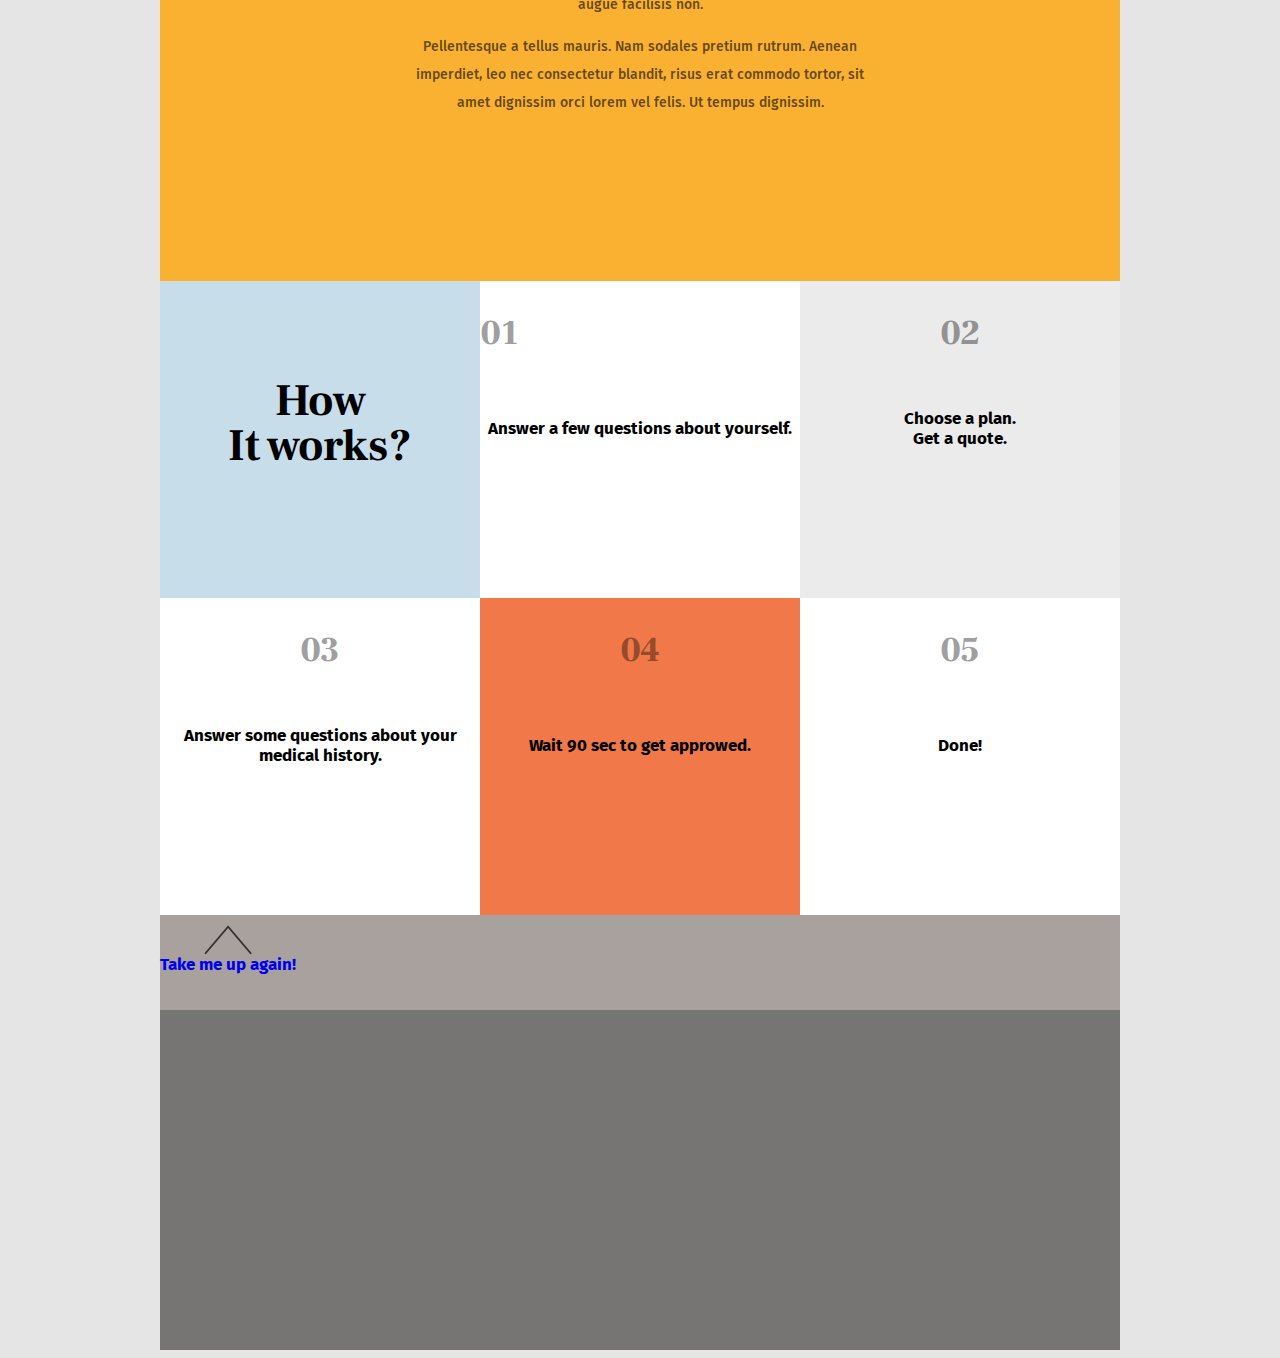
==== commit df17b854: "Ändringar" ====
--- a/index.html
+++ b/index.html
@@ -124,41 +124,42 @@
         <footer class="footer" id="whyus">
         
             <div class="boxes">
-                <div class="box-items box1">
-                    <h1>How<br>It works?</h1> 
+          
+                <div class="box1">
+                    <h1>How <br>It works?</h1>
                 </div>
-       
-                <div class="box-items box2">
-                    <p class="number">01</p>
-                    <p class="box-text">Answer a few questions about yourself.</p>
+               
+                <div class="box2">
+                   <p class="one">01</p>
+                    <p class="text1">Answer a few questions about yourself.</p>
                 </div>
-       
-                <div class="box-items box3">
-                    <p class="number">02</p>
-                    <p class="box-text">Choose a plan.<br> Get a quote.</p>
+               
+                <div class="box3">
+                   <p class="two">02</p>
+                    <p class="text2">Choose a plan.<br> Get a quote.</p>
                 </div>
-       
-                <div class="box-items box4">
-                    <p class="number">03</p>
-                    <p class="box-text">Answer some questions about your medical history.</p>
+               
+                <div class="box4">
+                   <p class="three">03</p>
+                    <p class="text3">Answer some questions about your medical history.</p>
                 </div>
-       
-                <div class="box-items box5">
-                    <p class="number">04</p>
-                    <p class="box-text">Wait 90 sec to get approwed.</p>
+               
+                <div class="box5">
+                   <p class="four">04</p>
+                    <p class="text4">Wait 90 sec to get approwed.</p>
                 </div>
-       
-                <div class="box-items box6">
-                    <p class="number">05</p>
-                    <p class="box-text">Done!</p>
+               
+                <div class="box6">
+                  <p class="five">05</p>
+                   <p class="text5">Done!</p>
                 </div>
-       
+               
             </div>
-    
-        <div class="section1">
-            <a href="#start" target="_top"><p class="triangle"></p>Take me up again!</a>
-        </div>
-        <div class="section2"></div>
+            
+            <div class="section1">
+                <a href="#start" target="_top"><p class="triangle"></p>Take me up again!</a>
+            </div>
+            <div class="section2"></div>
         </footer>
         <!-- Shamil end -->
 
--- a/style.css
+++ b/style.css
@@ -404,77 +404,251 @@
 /* Shamil start*/
 
  
-.boxes {
-    width: 100%;
-    height: 634px;
-    display: flex;
-    flex-flow: row wrap;
-}
-
-.box-items {
-    width:33.3%;
-    display: flex;
-}
-
-.box1 {
+
+.boxes{
+    display: grid;
+    grid-template-columns: 320px 320px 320px;
+    grid-template-rows: 317px 317px;
+   
+    
+}
+
+
+
+
+.box1{
     background-color: #C7DDEA;
-}
-
-.box2 {
-    background-color: #ffffff;  
-}
-
-.box3 {
+   
+    
+    
+    
+}
+.box2{
+  background-color: #ffffff;  
+}
+.box3{
     background-color: #EBEBEB;
 }
-    
-.box4 {
-    background-color: #ffffff; 
-}
-
-.box5 {
+.box4{
+   background-color: #ffffff; 
+}
+.box5{
     background-color: #F17949;
 }
-
-.box6 {
+.box6{
     background-color: #ffffff;
 }
 
-
-.boxes h1 {
-    width: 314px;
-    Height: 101px;
-    font-family: Frank Ruhl Libre;
-    font-style: normal;
-    font-weight: bold;
-    font-size: 45px;
-    line-height: 100%;
-    letter-spacing: -0.02em;
-    color: rgba(0, 0, 0, 0.8);
-    /*white-space: pre-wrap;*/
-}
-
-.number {
-    width: 100px;
-    height: 100px;
-    font-family: Frank Ruhl Libre;
-    font-style: normal;
-    font-weight: 900;
-    font-size: 35px;
-    line-height: 100%;
-    letter-spacing: -0.02em;
-    color: rgba(0, 0, 0, 0.4);
-}
-
-.box-text {
-    width: 257px;
-    height: 113px;
-    font-family: Fira Sans;
-    font-style: normal;
-    font-weight: 500;
-    font-size: 17px;
-    line-height: 20px;
-}
+ 
+
+.boxes h1{
+
+
+
+    
+font-family: Frank Ruhl Libre;
+font-style: normal;
+font-weight: bold;
+font-size: 45px;
+line-height: 100%;
+
+
+display: flex;
+  justify-content: center;
+  align-items: center;
+    text-align: center;
+  height: 5em;
+
+
+
+
+    
+}
+
+.one{
+    
+    
+
+
+font-family: Frank Ruhl Libre;
+font-style: normal;
+font-weight: 900;
+font-size: 35px;
+line-height: 100%;
+
+
+display: flex;
+  align-content:  flex-start;
+  justify-content: flex-start;
+  width: 6em;
+
+color: rgba(0, 0, 0, 0.4);
+}
+
+
+.text1{
+
+
+font-family: Fira Sans;
+font-style: normal;
+font-weight: bold;
+font-size: 17px;
+line-height: 20px;
+
+
+display: flex;
+  justify-content: center;
+  align-items: center;
+    text-align: center;
+  height: 5em;
+}
+
+.two{
+    
+
+font-family: Frank Ruhl Libre;
+font-style: normal;
+font-weight: 900;
+font-size: 35px;
+line-height: 100%;
+
+
+display: flex;
+align-items: center;
+text-align: center;
+    justify-content: center;
+letter-spacing: -0.02em;
+
+color: rgba(0, 0, 0, 0.4);
+}
+
+.text2{
+   
+
+font-family: Fira Sans;
+font-style: normal;
+font-weight: bold;
+font-size: 17px;
+line-height: 20px;
+
+
+display: flex;
+  justify-content: center;
+  align-items: center;
+    text-align: center;
+  height: 5em;
+}
+
+.three{
+     
+
+font-family: Frank Ruhl Libre;
+font-style: normal;
+font-weight: 900;
+font-size: 35px;
+line-height: 100%;
+
+
+display: flex;
+align-items: center;
+    justify-content: center;
+text-align: center;
+letter-spacing: -0.02em;
+
+color: rgba(0, 0, 0, 0.4);
+}
+
+.text3{
+   
+
+font-family: Fira Sans;
+font-style: normal;
+font-weight: bold;
+font-size: 17px;
+line-height: 20px;
+
+
+display: flex;
+  justify-content: center;
+  align-items: center;
+    text-align: center;
+  height: 5em;
+}
+
+
+.four{
+    
+
+font-family: Frank Ruhl Libre;
+font-style: normal;
+font-weight: 900;
+font-size: 35px;
+line-height: 100%;
+
+
+display: flex;
+align-items: center;
+text-align: center;
+    justify-content: center;
+letter-spacing: -0.02em;
+
+color: rgba(0, 0, 0, 0.4);
+}
+
+.text4{
+    
+font-family: Fira Sans;
+font-style: normal;
+font-weight: bold;
+font-size: 17px;
+line-height: 20px;
+
+
+display: flex;
+  justify-content: center;
+  align-items: center;
+    text-align: center;
+  height: 5em;
+}
+
+.five{
+    
+
+font-family: Frank Ruhl Libre;
+font-style: normal;
+font-weight: 900;
+font-size: 35px;
+line-height: 100%;
+
+
+display: flex;
+align-items: center;
+text-align: center;
+    justify-content: center;
+letter-spacing: -0.02em;
+
+color: rgba(0, 0, 0, 0.4);
+}
+
+
+.text5{
+    
+font-family: Fira Sans;
+font-style: normal;
+font-weight: bold;
+font-size: 17px;
+line-height: 20px;
+
+display: flex;
+  justify-content: center;
+  align-items: center;
+    text-align: center;
+  height: 5em;
+}
+
+
+
+ 
 
 
 .section1{
@@ -491,11 +665,15 @@
  
 
 .section1 a{
+<<<<<<< HEAD
+    
+=======
 width: 100%;
 display:inline-block;
 margin-left:auto;
 margin-right:auto;
 text-align:center;
+>>>>>>> 7737b8a59d8f8ce33ee08a958189499b7e602bf3
 
 font-family: Fira Sans;
 font-style: normal;
@@ -504,6 +682,15 @@
 line-height: 20px;
 text-decoration: none;
 
+<<<<<<< HEAD
+display: flex;
+  justify-content: center;
+  align-items: center;
+    text-align: center;
+  height: 5em;
+
+=======
+>>>>>>> 7737b8a59d8f8ce33ee08a958189499b7e602bf3
 color: rgba(0, 0, 0, 0.7);
 
 }
@@ -635,7 +822,12 @@
     width: 100%;
     height: 407px;
     background-image: url("img/Rectangle\ 6.png");
-    display: flex;   
+    display: flex;
+    justify-content: center;
+    align-items: center;
+   
+      
+    
 }
 
 .footer-text {
@@ -643,8 +835,9 @@
     height: 206px;
     background: #FAB131;
     box-shadow: 0px 4px 16px rgba(0, 0, 0, 0.1);
-    margin-top: 45px;
-    margin-left: 86px;
+    /*grid-area: text;*/
+    /*margin: 45px auto auto auto;
+    */
 }
 
 .footer-text h2 {
@@ -655,10 +848,13 @@
     font-size: 40px;
     line-height: 100%;
 /* identical to box height, or 45px */
+
     letter-spacing: -0.02em;
+    margin: 0 auto;
+    margin: 22px auto auto 22px;
+
     color: #FFFFFF;
-    margin-left: 20px;
-    margin-bottom: 0px;
+
 }
 
 adress {
@@ -671,12 +867,11 @@
     line-height: 24px;
 /* or 171% */
     margin:22px auto auto 22px;
+
     color: rgba(255, 255, 255, 0.8);
 }
 
-adress p {
-    margin: 0px auto 0px 20px;
-}
+
 
 .footer-bottom {
     width: 100%;
@@ -684,11 +879,10 @@
     background: #777574;
 }
 
+
 .marker {
     font-size: 8em;
     color: #F17949;
-    margin-top: 160px;
-    margin-left: 50px;
 }
 
 
@@ -733,25 +927,23 @@
         height: 315px;
     }
 
-    .footer-text {
-        min-height: 250px;
+<<<<<<< HEAD
+    
+    .boxes h1{
+      
+        color: blue;
+           width: 230px;
+height: 126px;
+left: 14%;
+top: 3250px;
+        
+
     }
-
-    .marker {
-        visibility:hidden;
-    }
-    
-    .boxes {
-        display: flex;
-        flex-direction: column;
-        flex-wrap: nowrap;
-    }
-
-    .box-items {
-        width: 100%;
-    }
-
-
-}
+=======
+
+>>>>>>> 7737b8a59d8f8ce33ee08a958189499b7e602bf3
+}
+
+
 
 /* MEDIA QUERYS END */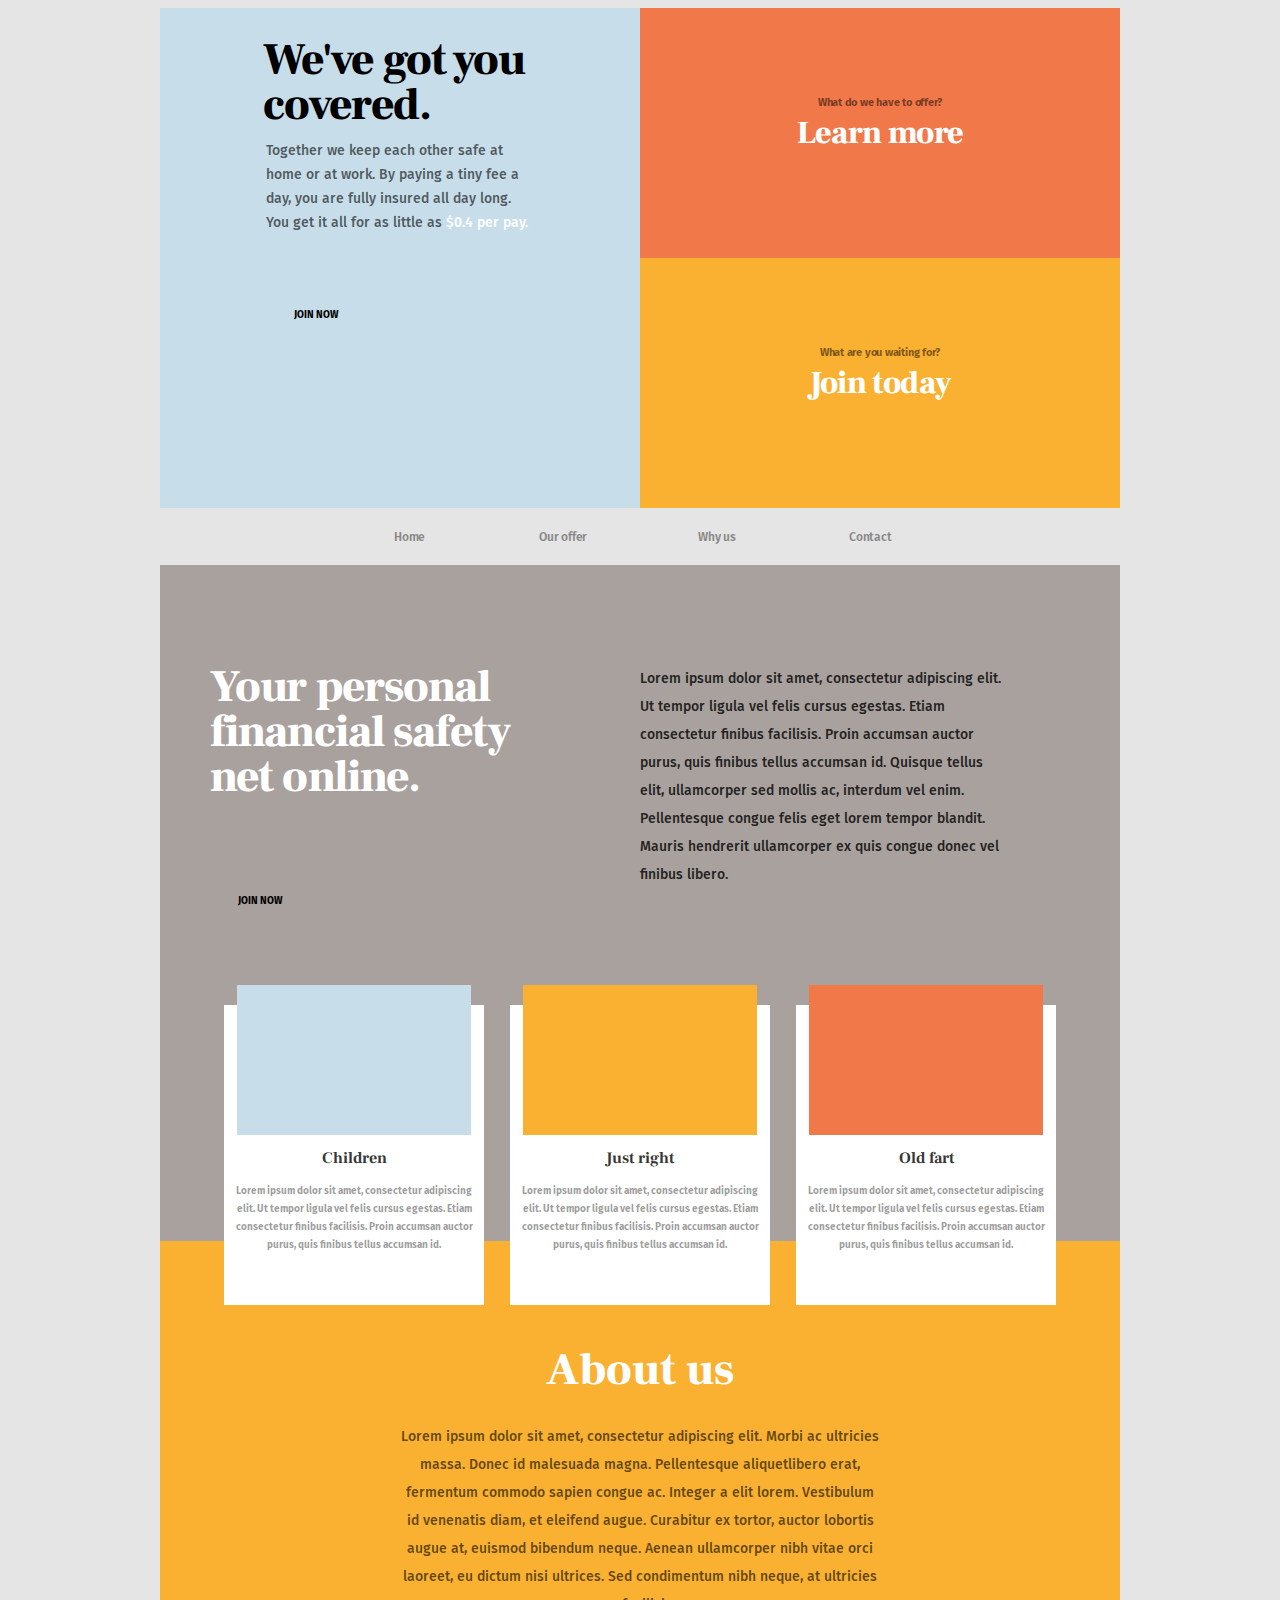
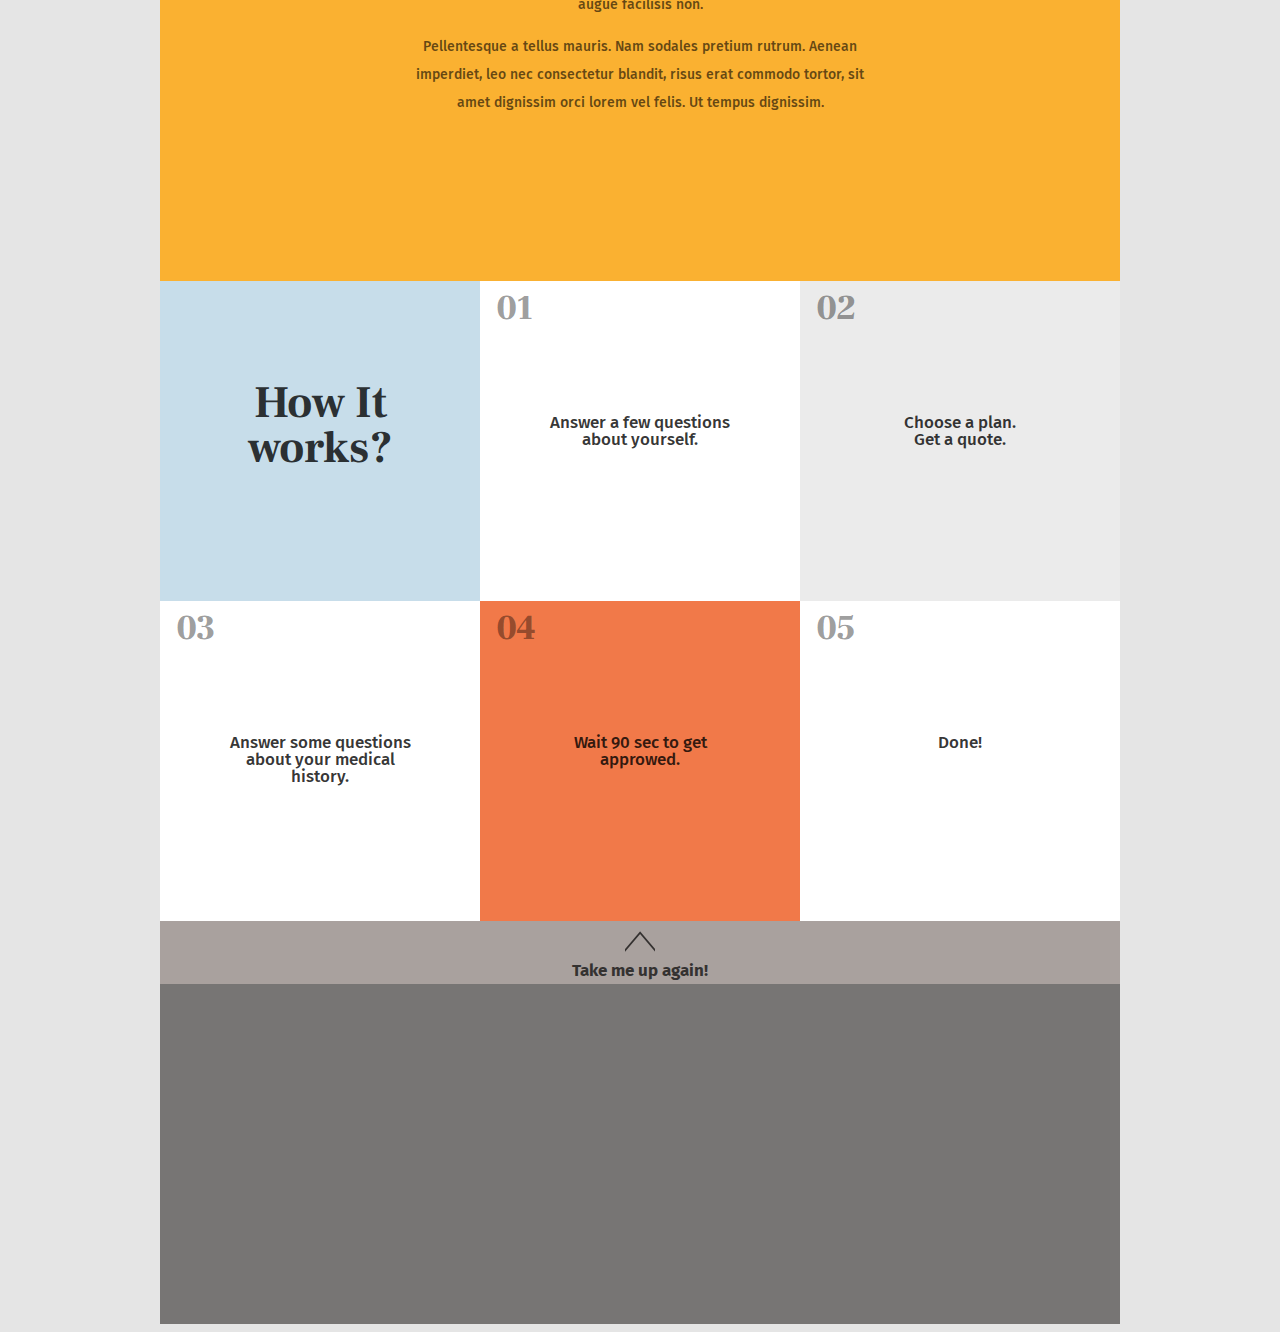
==== commit 53ec724b: "css + dom index.html" ====
--- a/index.html
+++ b/index.html
@@ -124,42 +124,41 @@
         <footer class="footer" id="whyus">
         
             <div class="boxes">
-          
-                <div class="box1">
-                    <h1>How <br>It works?</h1>
+                <div class="box-items box1">
+                    <h1>How It works?</h1>
                 </div>
-               
-                <div class="box2">
-                   <p class="one">01</p>
-                    <p class="text1">Answer a few questions about yourself.</p>
+       
+                <div class="box-items box2">
+                    <p class="number">01</p>
+                    <p class="box-text">Answer a few questions about yourself.</p>
                 </div>
-               
-                <div class="box3">
-                   <p class="two">02</p>
-                    <p class="text2">Choose a plan.<br> Get a quote.</p>
+       
+                <div class="box-items box3">
+                    <p class="number">02</p>
+                    <p class="box-text">Choose a plan.<br> Get a quote.</p>
                 </div>
-               
-                <div class="box4">
-                   <p class="three">03</p>
-                    <p class="text3">Answer some questions about your medical history.</p>
+       
+                <div class="box-items box4">
+                    <p class="number">03</p>
+                    <p class="box-text">Answer some questions about your medical history.</p>
                 </div>
-               
-                <div class="box5">
-                   <p class="four">04</p>
-                    <p class="text4">Wait 90 sec to get approwed.</p>
+       
+                <div class="box-items box5">
+                    <p class="number">04</p>
+                    <p class="box-text">Wait 90 sec to get approwed.</p>
                 </div>
-               
-                <div class="box6">
-                  <p class="five">05</p>
-                   <p class="text5">Done!</p>
+       
+                <div class="box-items box6">
+                    <p class="number">05</p>
+                    <p class="box-text">Done!</p>
                 </div>
-               
+       
             </div>
-            
-            <div class="section1">
-                <a href="#start" target="_top"><p class="triangle"></p>Take me up again!</a>
-            </div>
-            <div class="section2"></div>
+    
+        <div class="section1">
+            <a href="#start" target="_top"><p class="triangle"></p>Take me up again!</a>
+        </div>
+        <div class="section2"></div>
         </footer>
         <!-- Shamil end -->
 
--- a/style.css
+++ b/style.css
@@ -404,251 +404,108 @@
 /* Shamil start*/
 
  
-
-.boxes{
-    display: grid;
-    grid-template-columns: 320px 320px 320px;
-    grid-template-rows: 317px 317px;
+/* Shamil start*/
+
+ 
+
+.boxes {
+    width: 100%;
+    display:flex;
+    flex-flow: row wrap;
+    justify-content:center;
    
+}
+
+
+.box-items {
+    display:block;
+    box-sizing: content-box;
+    width:auto;
+    min-width:320px;
+    min-height:320px;
+    margin:0;
+    padding:0;
+}
+
+
+.box-items h1 {
+    font-family: Frank Ruhl Libre;
+    font-style: normal;
+    font-weight: bold;
+    font-size: 45px;
+    line-height: 45px;
+    display: block;
+    width:50%;
+    height:auto;
+    padding: 70px 0;
+    margin-left: auto;
+    margin-right: auto;
+    text-align:center;
+    color: rgba(0, 0, 0, 0.8);
+}
+
+
+.box1 {
+    background-color: #C7DDEA;
+  
+}
+.box2 {
+    background-color: #ffffff;  
+}
+.box3 {
+    background-color: #EBEBEB;
+}
     
-}
-
-
-
-
-.box1{
-    background-color: #C7DDEA;
-   
+.box4 {
+    background-color: #ffffff; 
+}
+
+.box5 {
+    background-color: #F17949;
+
+}
+.box6 {
+    background-color: #ffffff;
     
-    
-    
-}
-.box2{
-  background-color: #ffffff;  
-}
-.box3{
-    background-color: #EBEBEB;
-}
-.box4{
-   background-color: #ffffff; 
-}
-.box5{
-    background-color: #F17949;
-}
-.box6{
-    background-color: #ffffff;
 }
 
  
 
-.boxes h1{
-
-
-
-    
-font-family: Frank Ruhl Libre;
-font-style: normal;
-font-weight: bold;
-font-size: 45px;
-line-height: 100%;
-
-
-display: flex;
-  justify-content: center;
-  align-items: center;
-    text-align: center;
-  height: 5em;
-
-
-
-
-    
-}
-
-.one{
-    
-    
-
-
-font-family: Frank Ruhl Libre;
-font-style: normal;
-font-weight: 900;
-font-size: 35px;
-line-height: 100%;
-
-
-display: flex;
-  align-content:  flex-start;
-  justify-content: flex-start;
-  width: 6em;
-
-color: rgba(0, 0, 0, 0.4);
-}
-
-
-.text1{
-
-
-font-family: Fira Sans;
-font-style: normal;
-font-weight: bold;
-font-size: 17px;
-line-height: 20px;
-
-
-display: flex;
-  justify-content: center;
-  align-items: center;
-    text-align: center;
-  height: 5em;
-}
-
-.two{
-    
-
-font-family: Frank Ruhl Libre;
-font-style: normal;
-font-weight: 900;
-font-size: 35px;
-line-height: 100%;
-
-
-display: flex;
-align-items: center;
-text-align: center;
-    justify-content: center;
-letter-spacing: -0.02em;
-
-color: rgba(0, 0, 0, 0.4);
-}
-
-.text2{
-   
-
-font-family: Fira Sans;
-font-style: normal;
-font-weight: bold;
-font-size: 17px;
-line-height: 20px;
-
-
-display: flex;
-  justify-content: center;
-  align-items: center;
-    text-align: center;
-  height: 5em;
-}
-
-.three{
-     
-
-font-family: Frank Ruhl Libre;
-font-style: normal;
-font-weight: 900;
-font-size: 35px;
-line-height: 100%;
-
-
-display: flex;
-align-items: center;
-    justify-content: center;
-text-align: center;
-letter-spacing: -0.02em;
-
-color: rgba(0, 0, 0, 0.4);
-}
-
-.text3{
-   
-
-font-family: Fira Sans;
-font-style: normal;
-font-weight: bold;
-font-size: 17px;
-line-height: 20px;
-
-
-display: flex;
-  justify-content: center;
-  align-items: center;
-    text-align: center;
-  height: 5em;
-}
-
-
-.four{
-    
-
-font-family: Frank Ruhl Libre;
-font-style: normal;
-font-weight: 900;
-font-size: 35px;
-line-height: 100%;
-
-
-display: flex;
-align-items: center;
-text-align: center;
-    justify-content: center;
-letter-spacing: -0.02em;
-
-color: rgba(0, 0, 0, 0.4);
-}
-
-.text4{
-    
-font-family: Fira Sans;
-font-style: normal;
-font-weight: bold;
-font-size: 17px;
-line-height: 20px;
-
-
-display: flex;
-  justify-content: center;
-  align-items: center;
-    text-align: center;
-  height: 5em;
-}
-
-.five{
-    
-
-font-family: Frank Ruhl Libre;
-font-style: normal;
-font-weight: 900;
-font-size: 35px;
-line-height: 100%;
-
-
-display: flex;
-align-items: center;
-text-align: center;
-    justify-content: center;
-letter-spacing: -0.02em;
-
-color: rgba(0, 0, 0, 0.4);
-}
-
-
-.text5{
-    
-font-family: Fira Sans;
-font-style: normal;
-font-weight: bold;
-font-size: 17px;
-line-height: 20px;
-
-display: flex;
-  justify-content: center;
-  align-items: center;
-    text-align: center;
-  height: 5em;
-}
-
-
-
- 
+
+.number {
+    width: 100%;
+    display:inline-block;
+    box-sizing: border-box;
+    height: auto;
+    margin:0;
+    padding:0;
+    padding-top:5%;
+    padding-left:5%;
+    font-family: Frank Ruhl Libre;
+    font-style: normal;
+    font-weight: 900;
+    font-size: 35px;
+    letter-spacing: -0.02em;
+    color: rgba(0, 0, 0, 0.4);
+}
+
+.box-text {
+    font-family: Fira Sans;
+    font-style: normal;
+    font-weight: 500;
+    font-size: 17px;
+    line-height: 17px;
+    display:block;
+    width:200px;
+    height:auto;
+    padding: 70px 0;
+    margin-left: auto;
+    margin-right: auto;
+    text-align:center;
+    color: rgba(0, 0, 0, 0.8);
+
+}
+
 
 
 .section1{
@@ -658,6 +515,7 @@
 background: #A9A19E;
 padding:0;
 padding-top:10px;
+    text-align: center;
 }
 
 
@@ -665,15 +523,13 @@
  
 
 .section1 a{
-<<<<<<< HEAD
-    
-=======
+
 width: 100%;
 display:inline-block;
 margin-left:auto;
 margin-right:auto;
 text-align:center;
->>>>>>> 7737b8a59d8f8ce33ee08a958189499b7e602bf3
+
 
 font-family: Fira Sans;
 font-style: normal;
@@ -681,16 +537,8 @@
 font-size: 17px;
 line-height: 20px;
 text-decoration: none;
-
-<<<<<<< HEAD
-display: flex;
-  justify-content: center;
-  align-items: center;
-    text-align: center;
-  height: 5em;
-
-=======
->>>>>>> 7737b8a59d8f8ce33ee08a958189499b7e602bf3
+margin-left:auto;
+margin-right:auto;
 color: rgba(0, 0, 0, 0.7);
 
 }
@@ -699,7 +547,7 @@
     padding:0;
     margin-left:auto;
     margin-right:auto;
-    width: 50px;
+    width: 30px;
     height: 30px;
     background-image: url("img/triangle.png");
     background-size: cover;
@@ -822,12 +670,7 @@
     width: 100%;
     height: 407px;
     background-image: url("img/Rectangle\ 6.png");
-    display: flex;
-    justify-content: center;
-    align-items: center;
-   
-      
-    
+    display: flex;   
 }
 
 .footer-text {
@@ -835,9 +678,8 @@
     height: 206px;
     background: #FAB131;
     box-shadow: 0px 4px 16px rgba(0, 0, 0, 0.1);
-    /*grid-area: text;*/
-    /*margin: 45px auto auto auto;
-    */
+    margin-top: 45px;
+    margin-left: 86px;
 }
 
 .footer-text h2 {
@@ -848,13 +690,10 @@
     font-size: 40px;
     line-height: 100%;
 /* identical to box height, or 45px */
-
-    letter-spacing: -0.02em;
-    margin: 0 auto;
-    margin: 22px auto auto 22px;
-
+    letter-spacing: -0.02em;
     color: #FFFFFF;
-
+    margin-left: 20px;
+    margin-bottom: 0px;
 }
 
 adress {
@@ -867,11 +706,12 @@
     line-height: 24px;
 /* or 171% */
     margin:22px auto auto 22px;
-
     color: rgba(255, 255, 255, 0.8);
 }
 
-
+adress p {
+    margin: 0px auto 0px 20px;
+}
 
 .footer-bottom {
     width: 100%;
@@ -879,10 +719,11 @@
     background: #777574;
 }
 
-
 .marker {
     font-size: 8em;
     color: #F17949;
+    margin-top: 160px;
+    margin-left: 50px;
 }
 
 
@@ -894,6 +735,12 @@
 
 
 /* MEDIA QUERYS START */
+
+@media only screen and (max-width: 1000px) {
+    .boxes {
+        flex-flow: column wrap;
+    }
+}
 
 @media only screen and (max-width: 850px) {
     .infofield h1 {
@@ -927,23 +774,25 @@
         height: 315px;
     }
 
-<<<<<<< HEAD
+
+    .footer-text {
+        min-height: 250px;
+    }
+
+    .marker {
+        visibility:hidden;
+    }
     
-    .boxes h1{
-      
-        color: blue;
-           width: 230px;
-height: 126px;
-left: 14%;
-top: 3250px;
-        
-
-    }
-=======
-
->>>>>>> 7737b8a59d8f8ce33ee08a958189499b7e602bf3
-}
-
-
+    .boxes {
+        display: flex;
+        flex-direction: column;
+        flex-wrap: nowrap;
+    }
+
+    .box-items {
+        width: 100%;
+    }
+
+}
 
 /* MEDIA QUERYS END */